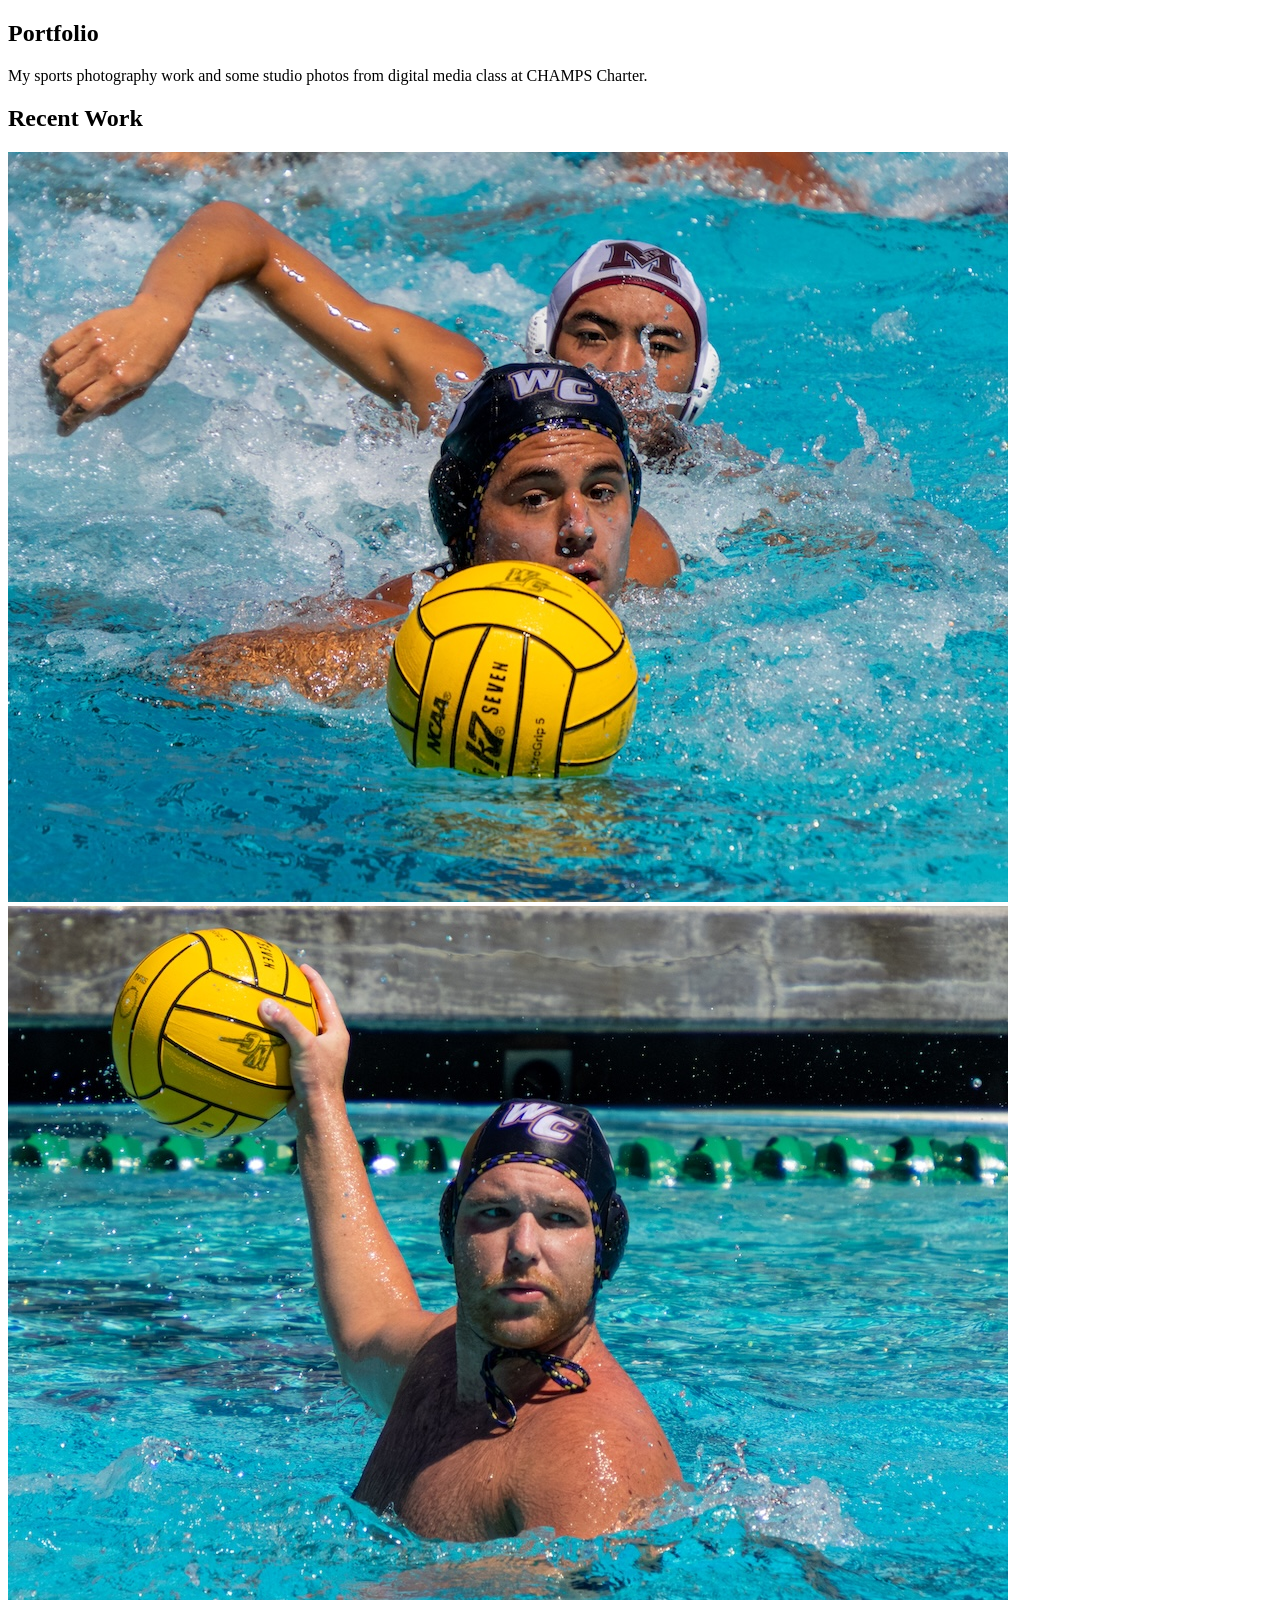
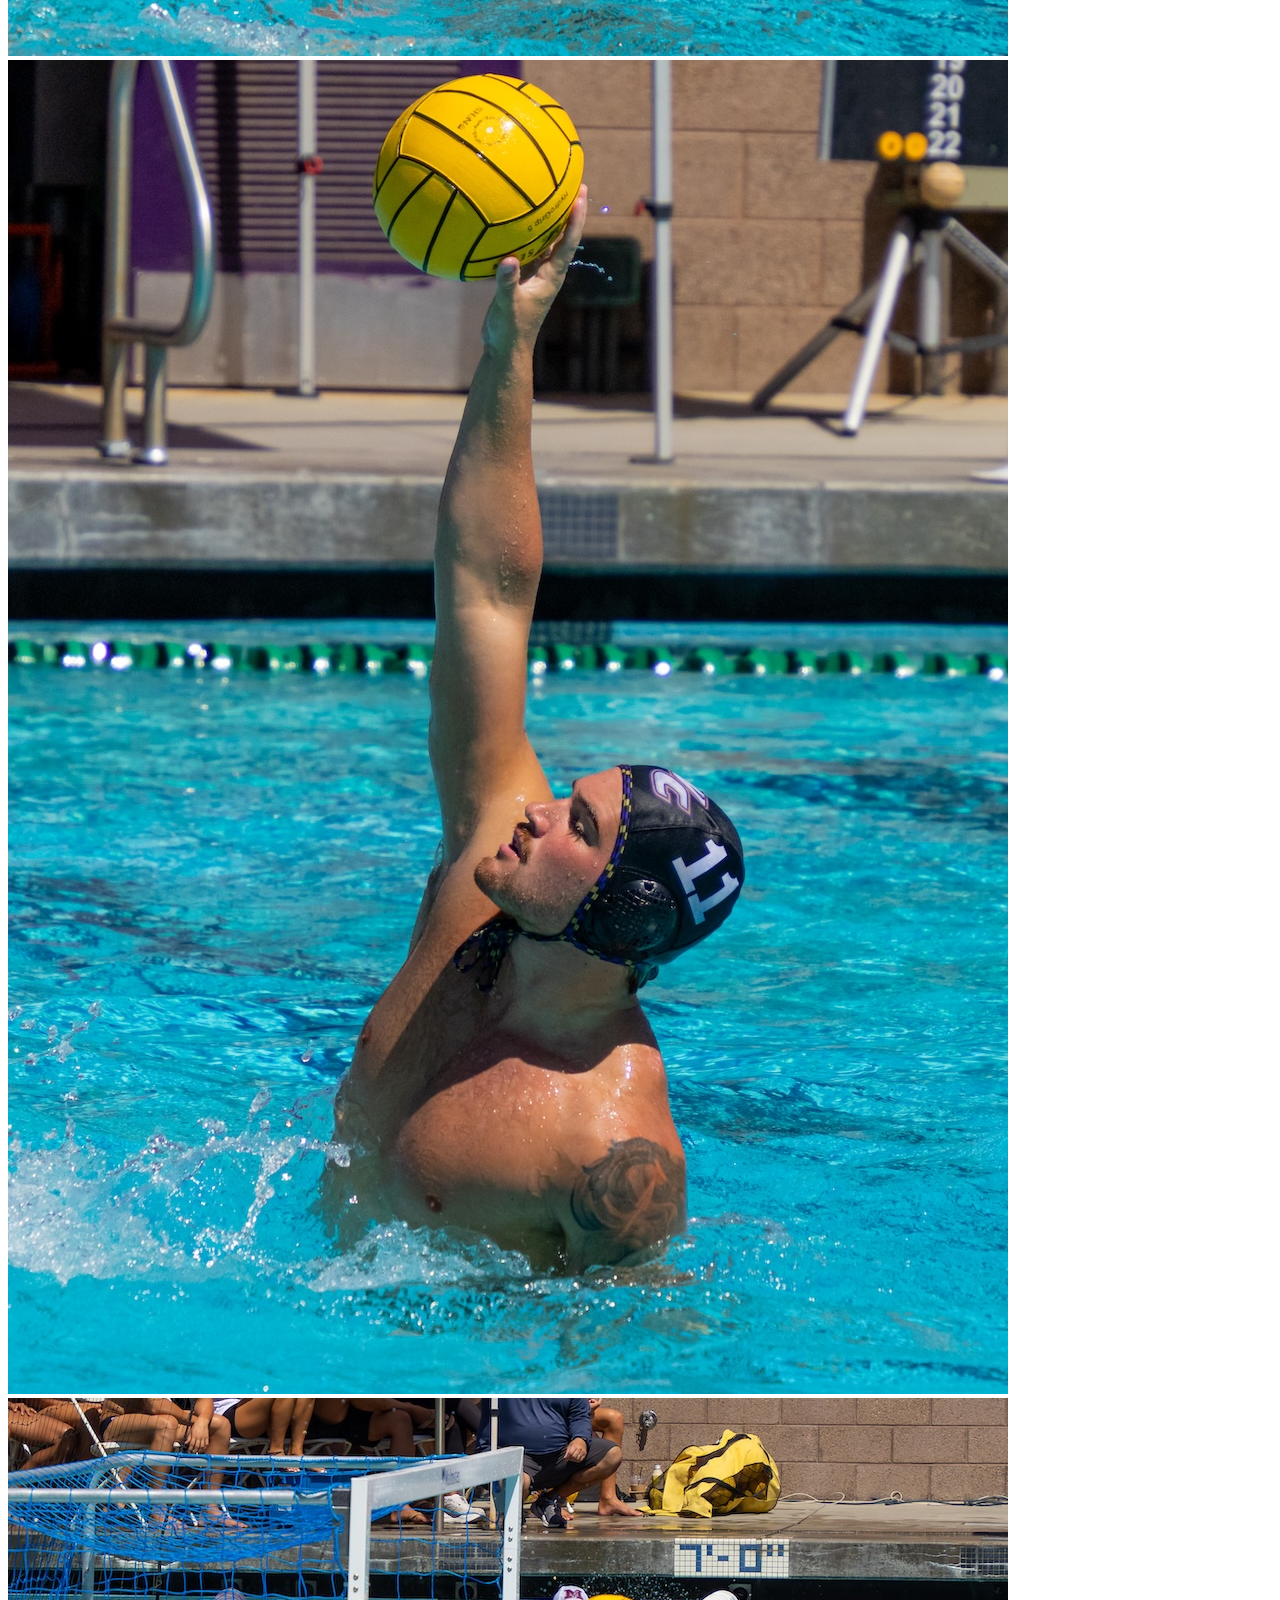
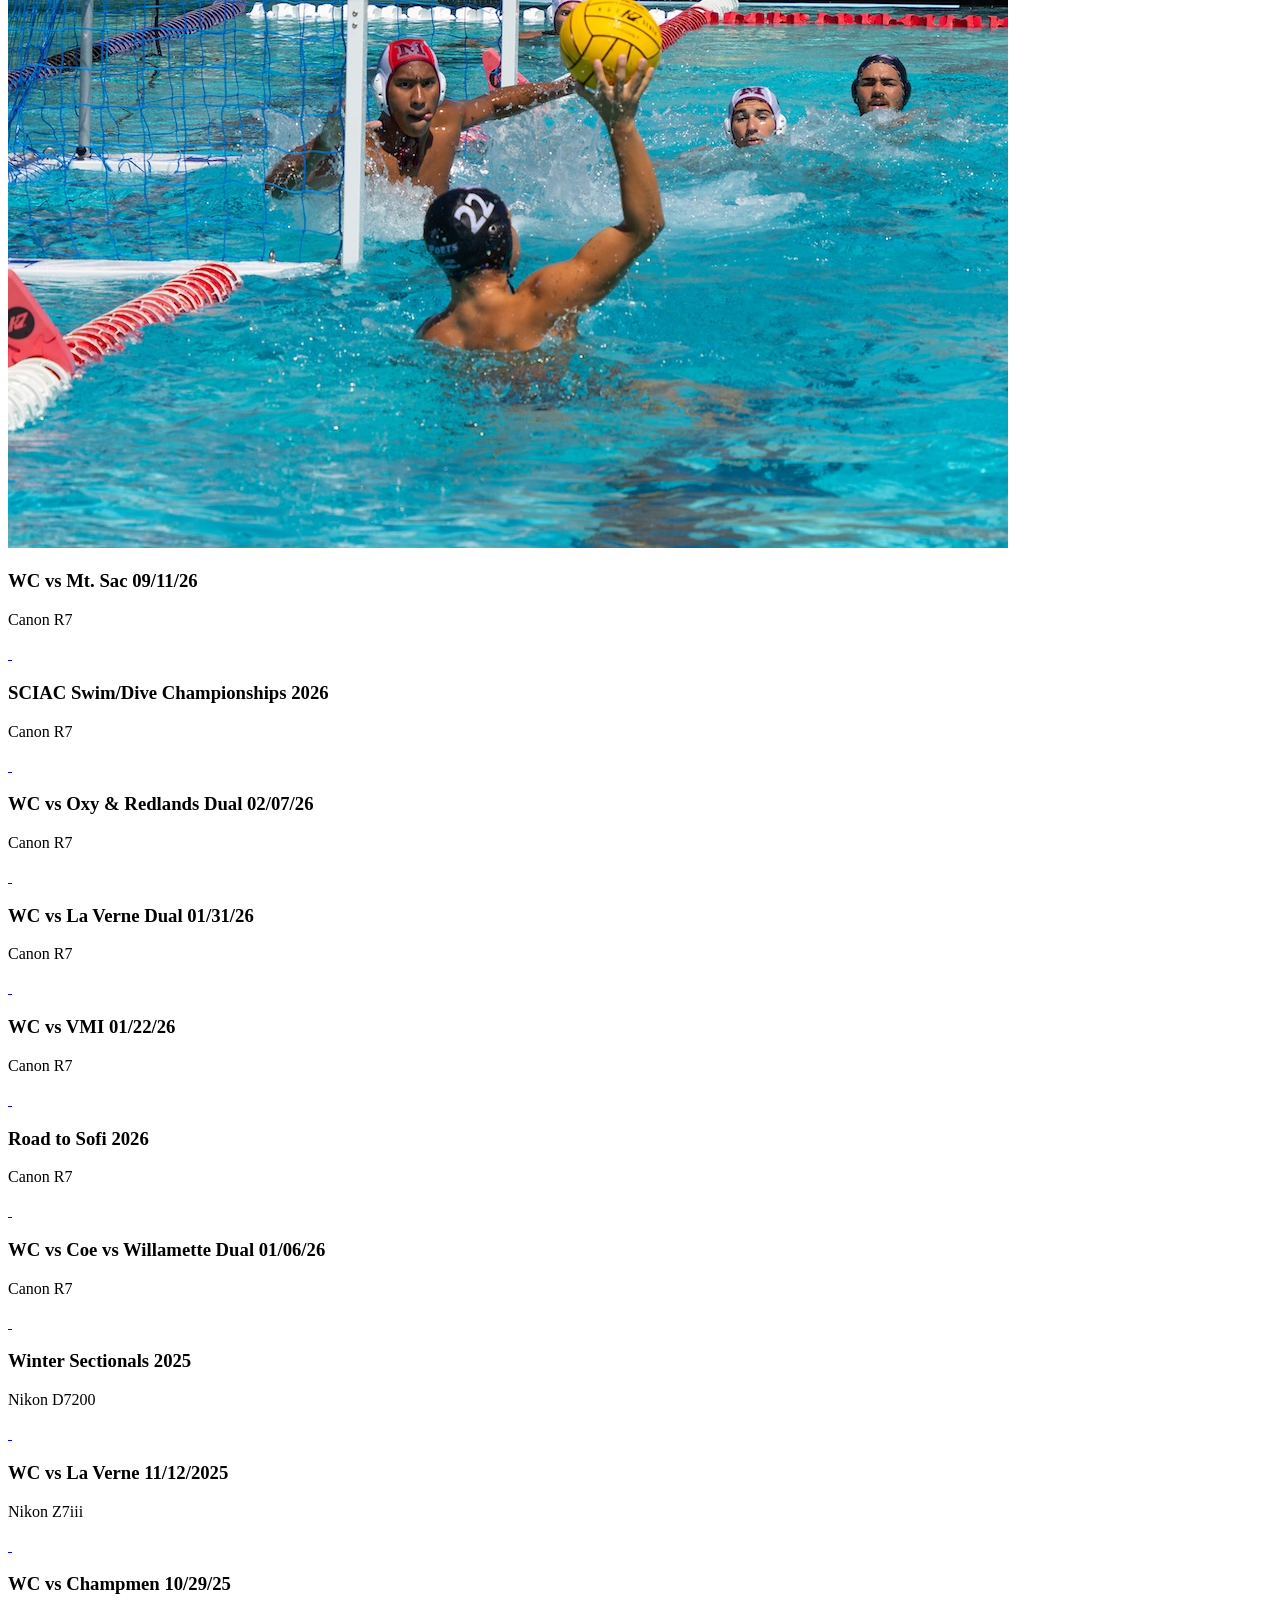
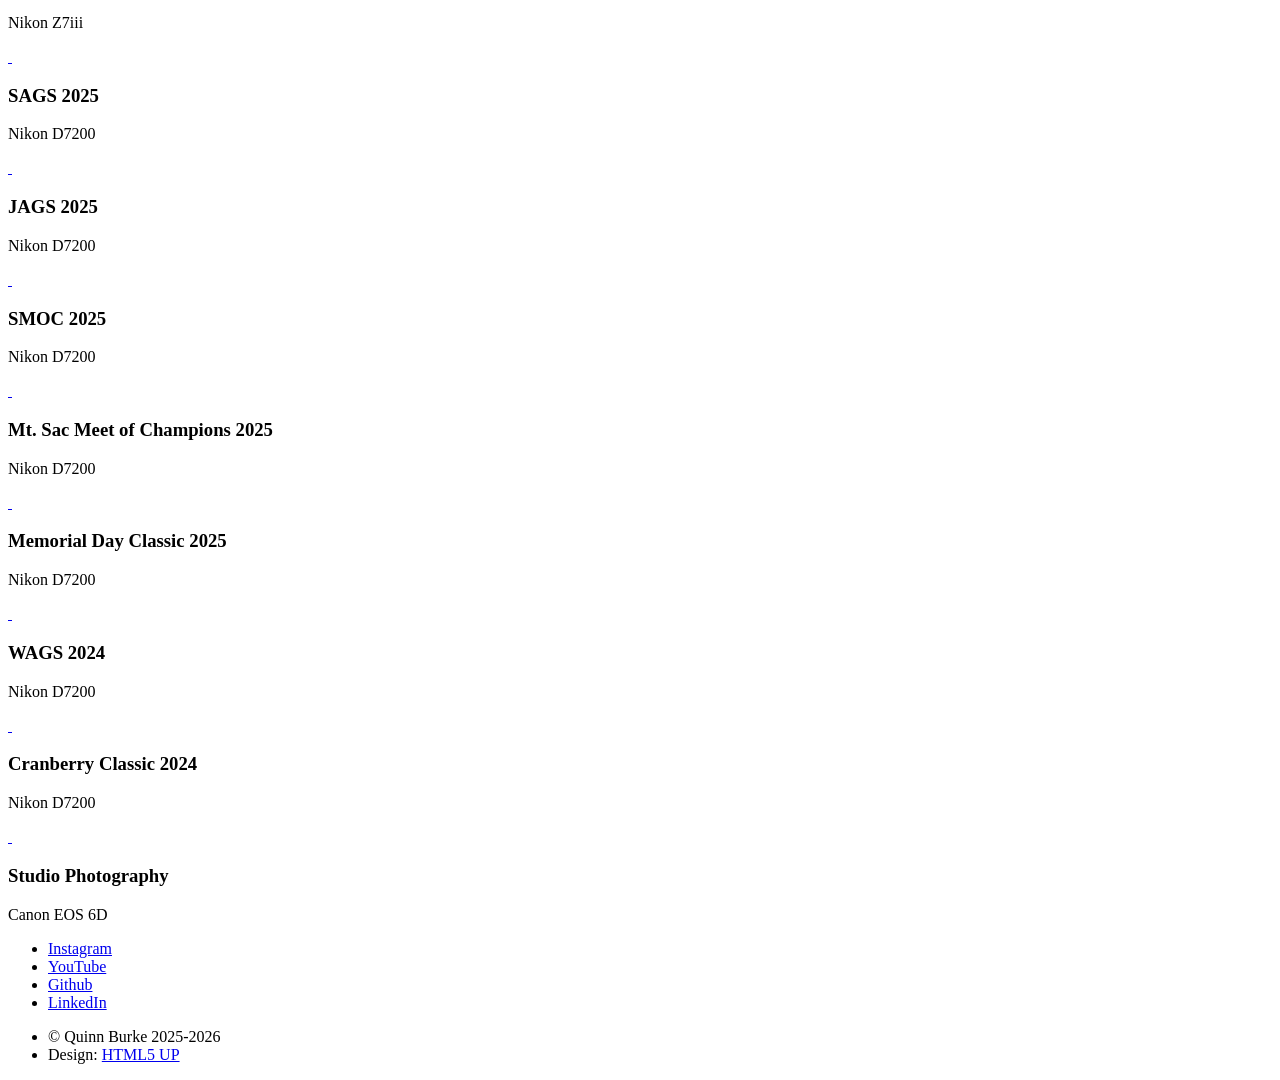
==== public/portfolio.html @ cb62b8c7 "new photos" ====
<!DOCTYPE HTML>
<!--
	Strata by HTML5 UP
	html5up.net | @ajlkn
	Free for personal and commercial use under the CCA 3.0 license (html5up.net/license)
-->
<html>
	<head>
		<title>Qlbbl.com</title>
		<meta charset="utf-8" />
		<meta name="viewport" content="width=device-width, initial-scale=1, user-scalable=no" />
		<link rel="stylesheet" href="css/portfolio.css?version=2" />
        <link rel="icon" type="image/png" href="data/favicon.png">
		<link rel="stylesheet" href="https://cdn.jsdelivr.net/npm/lightgallery@2.7.1/css/lightgallery-bundle.min.css">
		<script src="https://ajax.googleapis.com/ajax/libs/jquery/1.11.0/jquery.min.js"></script>
		<script>
            jQuery(document).ready(function() {
                jQuery("#header-content").load("header.html");
            });
		</script>
		<script>
            jQuery(document).ready(function() {
                jQuery("#footer-content").load("footer.html");
            });
		</script>
	</head>
	<body class="is-preload">

		<!-- Header -->
			<header id="header">
				<div class="inner">
					<div id="header-content"></div>
				</div>
			</header>

		<!-- Main -->
			<div id="main">

				<!-- One -->
					<section id="one">
						<header class="major">
							<h2>Portfolio</h2>
						</header>
						<p>My sports photography work and some studio photos from digital media class at CHAMPS Charter.</p>
					</section>

				<!-- Two -->
					<section id="two">
						<h2>Recent Work</h2>
						<div class="row">
							<article class="col-6 col-12-xsmall work-item">
								<div id="gallery-Mt.Sac-WP_26" class="gallery-set">
									<a href="data/portfolio/Mt.Sac-WP_26/01.jpg" class="image fit no-lightbox thumb">
										<img src="data/portfolio/Mt.Sac-WP_26/thumbs/01.jpg" alt=""/>
									</a>
									<a href="data/portfolio/Mt.Sac-WP_26/02.jpg"><img src="data/portfolio/Mt.Sac-WP_26/thumbs/02.jpg" alt=""/></a>
									<a href="data/portfolio/Mt.Sac-WP_26/03.jpg"><img src="data/portfolio/Mt.Sac-WP_26/thumbs/03.jpg" alt=""/></a>
									<a href="data/portfolio/Mt.Sac-WP_26/04.jpg"><img src="data/portfolio/Mt.Sac-WP_26/thumbs/04.jpg" alt=""/></a>
								</div>
								<h3>WC vs Mt. Sac 09/11/26</h3>
								<p>Canon R7</p>
							</article>
							<article class="col-6 col-12-xsmall work-item">
								<div id="gallery-SCIAC_26" class="gallery-set">
									<a href="data/portfolio/SCIAC_26/01.jpg" class="image fit no-lightbox thumb">
										<img src="data/portfolio/SCIAC_26/thumbs/01.jpg" alt=""/>
									</a>
									<a href="data/portfolio/SCIAC_26/02.jpg"><img src="data/portfolio/SCIAC_26/thumbs/02.jpg" alt=""/></a>
									<a href="data/portfolio/SCIAC_26/03.jpg"><img src="data/portfolio/SCIAC_26/thumbs/03.jpg" alt=""/></a>
									<a href="data/portfolio/SCIAC_26/04.jpg"><img src="data/portfolio/SCIAC_26/thumbs/04.jpg" alt=""/></a>
									<a href="data/portfolio/SCIAC_26/05.jpg"><img src="data/portfolio/SCIAC_26/thumbs/05.jpg" alt=""/></a>
									<a href="data/portfolio/SCIAC_26/06.jpg"><img src="data/portfolio/SCIAC_26/thumbs/06.jpg" alt=""/></a>
									<a href="data/portfolio/SCIAC_26/07.jpg"><img src="data/portfolio/SCIAC_26/thumbs/07.jpg" alt=""/></a>
									<a href="data/portfolio/SCIAC_26/08.jpg"><img src="data/portfolio/SCIAC_26/thumbs/08.jpg" alt=""/></a>
									<a href="data/portfolio/SCIAC_26/09.jpg"><img src="data/portfolio/SCIAC_26/thumbs/09.jpg" alt=""/></a>
									<a href="data/portfolio/SCIAC_26/10.jpg"><img src="data/portfolio/SCIAC_26/thumbs/10.jpg" alt=""/></a>
								</div>
								<h3>SCIAC Swim/Dive Championships 2026</h3>
								<p>Canon R7</p>
							</article>
							<article class="col-6 col-12-xsmall work-item">
								<div id="gallery-Oxy_Redlands_Dual_26" class="gallery-set">
									<a href="data/portfolio/Oxy_Redlands_Dual_26/01.jpg" class="image fit no-lightbox thumb">
										<img src="data/portfolio/Oxy_Redlands_Dual_26/thumbs/01.jpg" alt=""/>
									</a>
									<a href="data/portfolio/Oxy_Redlands_Dual_26/02.jpg"><img src="data/portfolio/Oxy_Redlands_Dual_26/thumbs/02.jpg" alt=""/></a>
									<a href="data/portfolio/Oxy_Redlands_Dual_26/03.jpg"><img src="data/portfolio/Oxy_Redlands_Dual_26/thumbs/03.jpg" alt=""/></a>
									<a href="data/portfolio/Oxy_Redlands_Dual_26/04.jpg"><img src="data/portfolio/Oxy_Redlands_Dual_26/thumbs/04.jpg" alt=""/></a>
									<a href="data/portfolio/Oxy_Redlands_Dual_26/05.jpg"><img src="data/portfolio/Oxy_Redlands_Dual_26/thumbs/05.jpg" alt=""/></a>
									<a href="data/portfolio/Oxy_Redlands_Dual_26/06.jpg"><img src="data/portfolio/Oxy_Redlands_Dual_26/thumbs/06.jpg" alt=""/></a>
									<a href="data/portfolio/Oxy_Redlands_Dual_26/07.jpg"><img src="data/portfolio/Oxy_Redlands_Dual_26/thumbs/07.jpg" alt=""/></a>
									<a href="data/portfolio/Oxy_Redlands_Dual_26/08.jpg"><img src="data/portfolio/Oxy_Redlands_Dual_26/thumbs/08.jpg" alt=""/></a>
									<a href="data/portfolio/Oxy_Redlands_Dual_26/09.jpg"><img src="data/portfolio/Oxy_Redlands_Dual_26/thumbs/09.jpg" alt=""/></a>
									<a href="data/portfolio/Oxy_Redlands_Dual_26/10.jpg"><img src="data/portfolio/Oxy_Redlands_Dual_26/thumbs/10.jpg" alt=""/></a>
								</div>
								<h3>WC vs Oxy & Redlands Dual 02/07/26</h3>
								<p>Canon R7</p>
							</article>
							<article class="col-6 col-12-xsmall work-item">
								<div id="gallery-La_Verne_Dual_26" class="gallery-set">
									<a href="data/portfolio/La_Verne_Dual_26/01.jpg" class="image fit no-lightbox thumb">
										<img src="data/portfolio/La_Verne_Dual_26/thumbs/01.jpg" alt=""/>
									</a>
									<a href="data/portfolio/La_Verne_Dual_26/02.jpg"><img src="data/portfolio/La_Verne_Dual_26/thumbs/02.jpg" alt=""/></a>
									<a href="data/portfolio/La_Verne_Dual_26/03.jpg"><img src="data/portfolio/La_Verne_Dual_26/thumbs/03.jpg" alt=""/></a>
									<a href="data/portfolio/La_Verne_Dual_26/04.jpg"><img src="data/portfolio/La_Verne_Dual_26/thumbs/04.jpg" alt=""/></a>
									<a href="data/portfolio/La_Verne_Dual_26/05.jpg"><img src="data/portfolio/La_Verne_Dual_26/thumbs/05.jpg" alt=""/></a>
									<a href="data/portfolio/La_Verne_Dual_26/06.jpg"><img src="data/portfolio/La_Verne_Dual_26/thumbs/06.jpg" alt=""/></a>
									<a href="data/portfolio/La_Verne_Dual_26/07.jpg"><img src="data/portfolio/La_Verne_Dual_26/thumbs/07.jpg" alt=""/></a>
									<a href="data/portfolio/La_Verne_Dual_26/08.jpg"><img src="data/portfolio/La_Verne_Dual_26/thumbs/08.jpg" alt=""/></a>
									<a href="data/portfolio/La_Verne_Dual_26/09.jpg"><img src="data/portfolio/La_Verne_Dual_26/thumbs/09.jpg" alt=""/></a>
								</div>
								<h3>WC vs La Verne Dual 01/31/26</h3>
								<p>Canon R7</p>
							</article>
							<article class="col-6 col-12-xsmall work-item">
								<div id="gallery-WC_Polo_VMI_26" class="gallery-set">
									<a href="data/portfolio/WC_Polo_VMI_26/01.jpg" class="image fit no-lightbox thumb">
										<img src="data/portfolio/WC_Polo_VMI_26/thumbs/01.jpg" alt=""/>
									</a>
									<a href="data/portfolio/WC_Polo_VMI_26/02.jpg"><img src="data/portfolio/WC_Polo_VMI_26/thumbs/02.jpg" alt=""/></a>
									<a href="data/portfolio/WC_Polo_VMI_26/03.jpg"><img src="data/portfolio/WC_Polo_VMI_26/thumbs/03.jpg" alt=""/></a>
									<a href="data/portfolio/WC_Polo_VMI_26/04.jpg"><img src="data/portfolio/WC_Polo_VMI_26/thumbs/04.jpg" alt=""/></a>
									<a href="data/portfolio/WC_Polo_VMI_26/05.jpg"><img src="data/portfolio/WC_Polo_VMI_26/thumbs/05.jpg" alt=""/></a>
									<a href="data/portfolio/WC_Polo_VMI_26/06.jpg"><img src="data/portfolio/WC_Polo_VMI_26/thumbs/06.jpg" alt=""/></a>
								</div>
								<h3>WC vs VMI 01/22/26</h3>
								<p>Canon R7</p>
							</article>
							<article class="col-6 col-12-xsmall work-item">
								<div id="gallery-Road_Sofi_26" class="gallery-set">
									<a href="data/portfolio/Road_Sofi_26/01.jpg" class="image fit no-lightbox thumb">
										<img src="data/portfolio/Road_Sofi_26/thumbs/01.jpg" alt=""/>
									</a>
									<a href="data/portfolio/Road_Sofi_26/02.jpg"><img src="data/portfolio/Road_Sofi_26/thumbs/02.jpg" alt=""/></a>
									<a href="data/portfolio/Road_Sofi_26/03.jpg"><img src="data/portfolio/Road_Sofi_26/thumbs/03.jpg" alt=""/></a>
									<a href="data/portfolio/Road_Sofi_26/04.jpg"><img src="data/portfolio/Road_Sofi_26/thumbs/04.jpg" alt=""/></a>
									<a href="data/portfolio/Road_Sofi_26/05.jpg"><img src="data/portfolio/Road_Sofi_26/thumbs/05.jpg" alt=""/></a>
									<a href="data/portfolio/Road_Sofi_26/06.jpg"><img src="data/portfolio/Road_Sofi_26/thumbs/06.jpg" alt=""/></a>
									<a href="data/portfolio/Road_Sofi_26/07.jpg"><img src="data/portfolio/Road_Sofi_26/thumbs/07.jpg" alt=""/></a>
								</div>
								<h3>Road to Sofi 2026</h3>
								<p>Canon R7</p>
							</article>
							<article class="col-6 col-12-xsmall work-item">
								<div id="gallery-Coe_Dual_26" class="gallery-set">
									<a href="data/portfolio/Coe_Dual_26/01.jpg" class="image fit no-lightbox thumb">
										<img src="data/portfolio/Coe_Dual_26/thumbs/01.jpg" alt=""/>
									</a>
									<a href="data/portfolio/Coe_Dual_26/02.jpg"><img src="data/portfolio/Coe_Dual_26/thumbs/02.jpg" alt=""/></a>
									<a href="data/portfolio/Coe_Dual_26/03.jpg"><img src="data/portfolio/Coe_Dual_26/thumbs/03.jpg" alt=""/></a>
									<a href="data/portfolio/Coe_Dual_26/04.jpg"><img src="data/portfolio/Coe_Dual_26/thumbs/04.jpg" alt=""/></a>
									<a href="data/portfolio/Coe_Dual_26/05.jpg"><img src="data/portfolio/Coe_Dual_26/thumbs/05.jpg" alt=""/></a>
									<a href="data/portfolio/Coe_Dual_26/06.jpg"><img src="data/portfolio/Coe_Dual_26/thumbs/06.jpg" alt=""/></a>
									<a href="data/portfolio/Coe_Dual_26/07.jpg"><img src="data/portfolio/Coe_Dual_26/thumbs/07.jpg" alt=""/></a>
									<a href="data/portfolio/Coe_Dual_26/08.jpg"><img src="data/portfolio/Coe_Dual_26/thumbs/08.jpg" alt=""/></a>
									<a href="data/portfolio/Coe_Dual_26/09.jpg"><img src="data/portfolio/Coe_Dual_26/thumbs/09.jpg" alt=""/></a>
									<a href="data/portfolio/Coe_Dual_26/10.jpg"><img src="data/portfolio/Coe_Dual_26/thumbs/10.jpg" alt=""/></a>
									<a href="data/portfolio/Coe_Dual_26/11.jpg"><img src="data/portfolio/Coe_Dual_26/thumbs/11.jpg" alt=""/></a>
									<a href="data/portfolio/Coe_Dual_26/12.jpg"><img src="data/portfolio/Coe_Dual_26/thumbs/12.jpg" alt=""/></a>
									<a href="data/portfolio/Coe_Dual_26/13.jpg"><img src="data/portfolio/Coe_Dual_26/thumbs/13.jpg" alt=""/></a>
								</div>
								<h3>WC vs Coe vs Willamette Dual 01/06/26</h3>
								<p>Canon R7</p>
							</article>
							<article class="col-6 col-12-xsmall work-item">
								<div id="gallery-Sectionals_25" class="gallery-set">
									<a href="data/portfolio/Sectionals_25/01.jpg" class="image fit no-lightbox thumb">
										<img src="data/portfolio/Sectionals_25/thumbs/01.jpg" alt=""/>
									</a>
									<a href="data/portfolio/Sectionals_25/02.jpg"><img src="data/portfolio/Sectionals_25/thumbs/02.jpg" alt=""/></a>
									<a href="data/portfolio/Sectionals_25/03.jpg"><img src="data/portfolio/Sectionals_25/thumbs/03.jpg" alt=""/></a>
									<a href="data/portfolio/Sectionals_25/04.jpg"><img src="data/portfolio/Sectionals_25/thumbs/04.jpg" alt=""/></a>
									<a href="data/portfolio/Sectionals_25/05.jpg"><img src="data/portfolio/Sectionals_25/thumbs/05.jpg" alt=""/></a>
									<a href="data/portfolio/Sectionals_25/06.jpg"><img src="data/portfolio/Sectionals_25/thumbs/06.jpg" alt=""/></a>
									<a href="data/portfolio/Sectionals_25/07.jpg"><img src="data/portfolio/Sectionals_25/thumbs/07.jpg" alt=""/></a>
								</div>
								<h3>Winter Sectionals 2025</h3>
								<p>Nikon D7200</p>
							</article>
							<article class="col-6 col-12-xsmall work-item">
								<div id="gallery-WC_Polo_LaVerne_25" class="gallery-set">
									<a href="data/portfolio/WC_Polo_LaVerne_25/01.jpg" class="image fit no-lightbox thumb">
										<img src="data/portfolio/WC_Polo_LaVerne_25/thumbs/01.jpg" alt=""/>
									</a>
									<a href="data/portfolio/WC_Polo_LaVerne_25/02.jpg"><img src="data/portfolio/WC_Polo_LaVerne_25/thumbs/02.jpg" alt=""/></a>
									<a href="data/portfolio/WC_Polo_LaVerne_25/03.jpg"><img src="data/portfolio/WC_Polo_LaVerne_25/thumbs/03.jpg" alt=""/></a>
									<a href="data/portfolio/WC_Polo_LaVerne_25/04.jpg"><img src="data/portfolio/WC_Polo_LaVerne_25/thumbs/04.jpg" alt=""/></a>
									<a href="data/portfolio/WC_Polo_LaVerne_25/05.jpg"><img src="data/portfolio/WC_Polo_LaVerne_25/thumbs/05.jpg" alt=""/></a>
								</div>
								<h3>WC vs La Verne 11/12/2025</h3>
								<p>Nikon Z7iii</p>
							</article>
							<article class="col-6 col-12-xsmall work-item">
								<div id="gallery-WC_Polo_Champmen_25" class="gallery-set">
									<a href="data/portfolio/WC_Polo_Champmen_25/01.jpg" class="image fit no-lightbox thumb">
										<img src="data/portfolio/WC_Polo_Champmen_25/thumbs/01.jpg" alt=""/>
									</a>
									<a href="data/portfolio/WC_Polo_Champmen_25/02.jpg"><img src="data/portfolio/WC_Polo_Champmen_25/thumbs/02.jpg" alt=""/></a>
									<a href="data/portfolio/WC_Polo_Champmen_25/03.jpg"><img src="data/portfolio/WC_Polo_Champmen_25/thumbs/03.jpg" alt=""/></a>
									<a href="data/portfolio/WC_Polo_Champmen_25/04.jpg"><img src="data/portfolio/WC_Polo_Champmen_25/thumbs/04.jpg" alt=""/></a>
									<a href="data/portfolio/WC_Polo_Champmen_25/05.jpg"><img src="data/portfolio/WC_Polo_Champmen_25/thumbs/05.jpg" alt=""/></a>
								</div>
								<h3>WC vs Champmen 10/29/25</h3>
								<p>Nikon Z7iii</p>
							</article>
							<article class="col-6 col-12-xsmall work-item">
								<div id="gallery-SAGS_25" class="gallery-set">
									<a href="data/portfolio/SAGS_25/01.jpg" class="image fit no-lightbox thumb">
										<img src="data/portfolio/SAGS_25/thumbs/01.jpg" alt=""/>
									</a>
									<a href="data/portfolio/SAGS_25/02.jpg"><img src="data/portfolio/SAGS_25/thumbs/02.jpg" alt=""/></a>
									<a href="data/portfolio/SAGS_25/03.jpg"><img src="data/portfolio/SAGS_25/thumbs/03.jpg" alt=""/></a>
									<a href="data/portfolio/SAGS_25/04.jpg"><img src="data/portfolio/SAGS_25/thumbs/04.jpg" alt=""/></a>
									<a href="data/portfolio/SAGS_25/05.jpg"><img src="data/portfolio/SAGS_25/thumbs/05.jpg" alt=""/></a>
									<a href="data/portfolio/SAGS_25/06.jpg"><img src="data/portfolio/SAGS_25/thumbs/06.jpg" alt=""/></a>
									<a href="data/portfolio/SAGS_25/07.jpg"><img src="data/portfolio/SAGS_25/thumbs/07.jpg" alt=""/></a>
								</div>
								<h3>SAGS 2025</h3>
								<p>Nikon D7200</p>
							</article>

							<article class="col-6 col-12-xsmall work-item">
								<div id="gallery-JAGS_25" class="gallery-set">
									<a href="data/portfolio/JAGS_25/01.jpg" class="image fit no-lightbox thumb">
										<img src="data/portfolio/JAGS_25/thumbs/01.jpg" alt=""/>
									</a>
									<a href="data/portfolio/JAGS_25/02.jpg"><img src="data/portfolio/JAGS_25/thumbs/02.jpg" alt=""/></a>
									<a href="data/portfolio/JAGS_25/03.jpg"><img src="data/portfolio/JAGS_25/thumbs/03.jpg" alt=""/></a>
									<a href="data/portfolio/JAGS_25/04.jpg"><img src="data/portfolio/JAGS_25/thumbs/04.jpg" alt=""/></a>
									<a href="data/portfolio/JAGS_25/05.jpg"><img src="data/portfolio/JAGS_25/thumbs/05.jpg" alt=""/></a>
									<a href="data/portfolio/JAGS_25/06.jpg"><img src="data/portfolio/JAGS_25/thumbs/06.jpg" alt=""/></a>
									<a href="data/portfolio/JAGS_25/07.jpg"><img src="data/portfolio/JAGS_25/thumbs/07.jpg" alt=""/></a>
								</div>
								<h3>JAGS 2025</h3>
								<p>Nikon D7200</p>
							</article>

							<article class="col-6 col-12-xsmall work-item">
								<div id="gallery-SMOC_25" class="gallery-set">
									<a href="data/portfolio/SMOC_25/01.jpg" class="image fit no-lightbox thumb">
										<img src="data/portfolio/SMOC_25/thumbs/01.jpg" alt=""/>
									</a>
									<a href="data/portfolio/SMOC_25/02.jpg"><img src="data/portfolio/SMOC_25/thumbs/02.jpg" alt=""/></a>
									<a href="data/portfolio/SMOC_25/03.jpg"><img src="data/portfolio/SMOC_25/thumbs/03.jpg" alt=""/></a>
									<a href="data/portfolio/SMOC_25/04.jpg"><img src="data/portfolio/SMOC_25/thumbs/04.jpg" alt=""/></a>
								</div>
								<h3>SMOC 2025</h3>
								<p>Nikon D7200</p>
							</article>

							<article class="col-6 col-12-xsmall work-item">
								<div id="gallery-HS_SMOC_25" class="gallery-set">
									<a href="data/portfolio/HS_SMOC_25/01.jpg" class="image fit no-lightbox thumb">
										<img src="data/portfolio/HS_SMOC_25/thumbs/01.jpg" alt=""/>
									</a>
									<a href="data/portfolio/HS_SMOC_25/02.jpg"><img src="data/portfolio/HS_SMOC_25/thumbs/02.jpg" alt=""/></a>
									<a href="data/portfolio/HS_SMOC_25/03.jpg"><img src="data/portfolio/HS_SMOC_25/thumbs/03.jpg" alt=""/></a>								</div>
								<h3>Mt. Sac Meet of Champions 2025</h3>
								<p>Nikon D7200</p>
							</article>

							<article class="col-6 col-12-xsmall work-item">
								<div id="gallery-Memorial_Day_Classic_25" class="gallery-set">
									<a href="data/portfolio/Memorial_Day_Classic_25/01.jpg" class="image fit no-lightbox thumb">
										<img src="data/portfolio/Memorial_Day_Classic_25/thumbs/01.jpg" alt=""/>
									</a>
									<a href="data/portfolio/Memorial_Day_Classic_25/02.jpg"><img src="data/portfolio/Memorial_Day_Classic_25/thumbs/02.jpg" alt=""/></a>
									<a href="data/portfolio/Memorial_Day_Classic_25/03.jpg"><img src="data/portfolio/Memorial_Day_Classic_25/thumbs/03.jpg" alt=""/></a>
									<a href="data/portfolio/Memorial_Day_Classic_25/04.jpg"><img src="data/portfolio/Memorial_Day_Classic_25/thumbs/04.jpg" alt=""/></a>
									<a href="data/portfolio/Memorial_Day_Classic_25/05.jpg"><img src="data/portfolio/Memorial_Day_Classic_25/thumbs/05.jpg" alt=""/></a>
								</div>
								<h3>Memorial Day Classic 2025</h3>
								<p>Nikon D7200</p>
							</article>

							<article class="col-6 col-12-xsmall work-item">
								<div id="gallery-WAGS_24" class="gallery-set">
									<a href="data/portfolio/WAGS_24/01.jpg" class="image fit no-lightbox thumb">
										<img src="data/portfolio/WAGS_24/thumbs/01.jpg" alt=""/>
									</a>
									<a href="data/portfolio/WAGS_24/02.jpg"><img src="data/portfolio/WAGS_24/thumbs/02.jpg" alt=""/></a>
									<a href="data/portfolio/WAGS_24/03.jpg"><img src="data/portfolio/WAGS_24/thumbs/03.jpg" alt=""/></a>
									<a href="data/portfolio/WAGS_24/04.jpg"><img src="data/portfolio/WAGS_24/thumbs/04.jpg" alt=""/></a>
									<a href="data/portfolio/WAGS_24/05.jpg"><img src="data/portfolio/WAGS_24/thumbs/05.jpg" alt=""/></a>
								</div>
								<h3>WAGS 2024</h3>
								<p>Nikon D7200</p>
							</article>

							<article class="col-6 col-12-xsmall work-item">
								<div id="gallery-Cranberry_24" class="gallery-set">
									<a href="data/portfolio/Cranberry_24/01.jpg" class="image fit no-lightbox thumb">
										<img src="data/portfolio/Cranberry_24/thumbs/01.jpg" alt=""/>
									</a>
									<a href="data/portfolio/Cranberry_24/02.jpg"><img src="data/portfolio/Cranberry_24/thumbs/02.jpg" alt=""/></a>
									<a href="data/portfolio/Cranberry_24/03.jpg"><img src="data/portfolio/Cranberry_24/thumbs/03.jpg" alt=""/></a>
									<a href="data/portfolio/Cranberry_24/04.jpg"><img src="data/portfolio/Cranberry_24/thumbs/04.jpg" alt=""/></a>
									<a href="data/portfolio/Cranberry_24/05.jpg"><img src="data/portfolio/Cranberry_24/thumbs/05.jpg" alt=""/></a>
									<a href="data/portfolio/Cranberry_24/06.jpg"><img src="data/portfolio/Cranberry_24/thumbs/06.jpg" alt=""/></a>
									<a href="data/portfolio/Cranberry_24/07.jpg"><img src="data/portfolio/Cranberry_24/thumbs/07.jpg" alt=""/></a>
									<a href="data/portfolio/Cranberry_24/08.jpg"><img src="data/portfolio/Cranberry_24/thumbs/08.jpg" alt=""/></a>
								</div>
								<h3>Cranberry Classic 2024</h3>
								<p>Nikon D7200</p>
							</article>

							<article class="col-6 col-12-xsmall work-item">
								<div id="gallery-Studio" class="gallery-set">
									<a href="data/portfolio/Studio/01.jpg" class="image fit no-lightbox thumb">
										<img src="data/portfolio/Studio/thumbs/01.jpg" alt=""/>
									</a>
									<a href="data/portfolio/Studio/02.jpg"><img src="data/portfolio/Studio/thumbs/02.jpg" alt=""/></a>
									<a href="data/portfolio/Studio/03.jpg"><img src="data/portfolio/Studio/thumbs/03.jpg" alt=""/></a>
									<a href="data/portfolio/Studio/04.jpg"><img src="data/portfolio/Studio/thumbs/04.jpg" alt=""/></a>
									<a href="data/portfolio/Studio/05.jpg"><img src="data/portfolio/Studio/thumbs/05.jpg" alt=""/></a>
								</div>
								<h3>Studio Photography</h3>
								<p>Canon EOS 6D</p>
							</article>
						</div>
					</section>

			</div>

		<!-- Footer -->
			<footer id="footer">
				<div class="inner">
					<div id="footer-content"></div>
				</div>
			</footer>

		<!-- Scripts -->
			<script src="js/jquery.min.js"></script>
			<script src="js/jquery.poptrox.min.js"></script>
			<script src="js/browser.min.js"></script>
			<script src="js/breakpoints.min.js"></script>
			<script src="js/util.js"></script>
			<script src="js/main.js"></script>
			<script src="https://cdn.jsdelivr.net/npm/lightgallery@2.7.1/lightgallery.umd.min.js"></script>
			<script src="https://cdn.jsdelivr.net/npm/lightgallery@2.7.1/plugins/thumbnail/lg-thumbnail.umd.min.js"></script>
			<script src="https://cdn.jsdelivr.net/npm/lightgallery@2.7.1/plugins/zoom/lg-zoom.umd.min.js"></script>

			<script>
			lightGallery(document.getElementById('gallery-Mt.Sac-WP_26'), {
				plugins: [lgZoom, lgThumbnail],
				speed: 500,
				download: false,
			});
			</script>
			<script>
			lightGallery(document.getElementById('gallery-SCIAC_26'), {
				plugins: [lgZoom, lgThumbnail],
				speed: 500,
				download: false,
			});
			</script>
			<script>
			lightGallery(document.getElementById('gallery-Oxy_Redlands_Dual_26'), {
				plugins: [lgZoom, lgThumbnail],
				speed: 500,
				download: false,
			});
			</script>
			<script>
			lightGallery(document.getElementById('gallery-La_Verne_Dual_26'), {
				plugins: [lgZoom, lgThumbnail],
				speed: 500,
				download: false,
			});
			</script>
			<script>
			lightGallery(document.getElementById('gallery-WC_Polo_VMI_26'), {
				plugins: [lgZoom, lgThumbnail],
				speed: 500,
				download: false,
			});
			</script>
			<script>
			lightGallery(document.getElementById('gallery-Road_Sofi_26'), {
				plugins: [lgZoom, lgThumbnail],
				speed: 500,
				download: false,
			});
			</script>
			<script>
			lightGallery(document.getElementById('gallery-Coe_Dual_26'), {
				plugins: [lgZoom, lgThumbnail],
				speed: 500,
				download: false,
			});
			</script>
			<script>
			lightGallery(document.getElementById('gallery-Sectionals_25'), {
				plugins: [lgZoom, lgThumbnail],
				speed: 500,
				download: false,
			});
			</script>
			<script>
			lightGallery(document.getElementById('gallery-WC_Polo_LaVerne_25'), {
				plugins: [lgZoom, lgThumbnail],
				speed: 500,
				download: false,
			});
			</script>
			<script>
			lightGallery(document.getElementById('gallery-WC_Polo_Champmen_25'), {
				plugins: [lgZoom, lgThumbnail],
				speed: 500,
				download: false,
			});
			</script>
			<script>
			lightGallery(document.getElementById('gallery-SAGS_25'), {
				plugins: [lgZoom, lgThumbnail],
				speed: 500,
				download: false,
			});
			</script>
			<script>
			lightGallery(document.getElementById('gallery-JAGS_25'), {
				plugins: [lgZoom, lgThumbnail],
				speed: 500,
				download: false,
			});
			</script>
			<script>
			lightGallery(document.getElementById('gallery-HS_SMOC_25'), {
				plugins: [lgZoom, lgThumbnail],
				speed: 500,
				download: false,
			});
			</script>
			<script>
			lightGallery(document.getElementById('gallery-SMOC_25'), {
				plugins: [lgZoom, lgThumbnail],
				speed: 500,
				download: false,
			});
			</script>
			<script>
			lightGallery(document.getElementById('gallery-Memorial_Day_Classic_25'), {
				plugins: [lgZoom, lgThumbnail],
				speed: 500,
				download: false,
			});
			</script>
			<script>
			lightGallery(document.getElementById('gallery-WAGS_24'), {
				plugins: [lgZoom, lgThumbnail],
				speed: 500,
				download: false,
			});
			</script>
			<script>
			lightGallery(document.getElementById('gallery-Cranberry_24'), {
				plugins: [lgZoom, lgThumbnail],
				speed: 500,
				download: false,
			});
			</script>
			<script>
			lightGallery(document.getElementById('gallery-Studio'), {
				plugins: [lgZoom, lgThumbnail],
				speed: 500,
				download: false,
			});
			</script>
	</body>
</html>
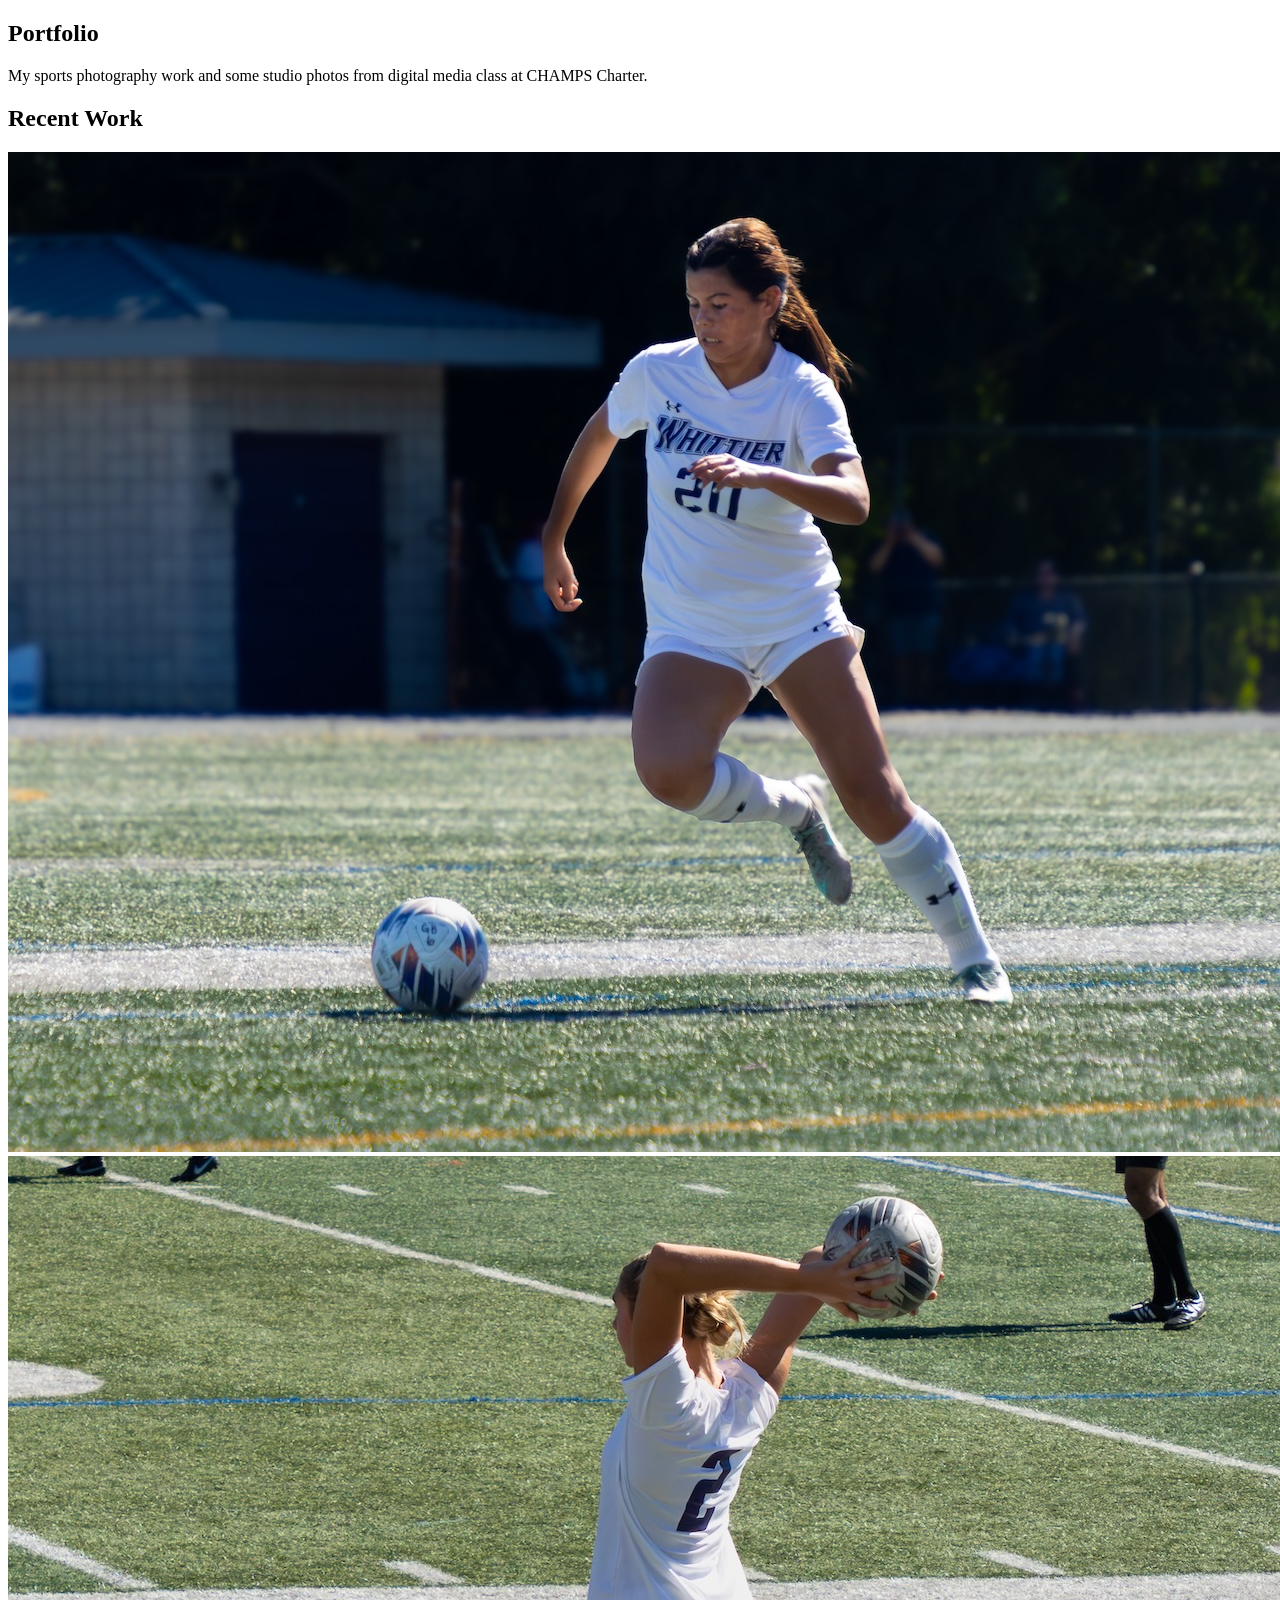
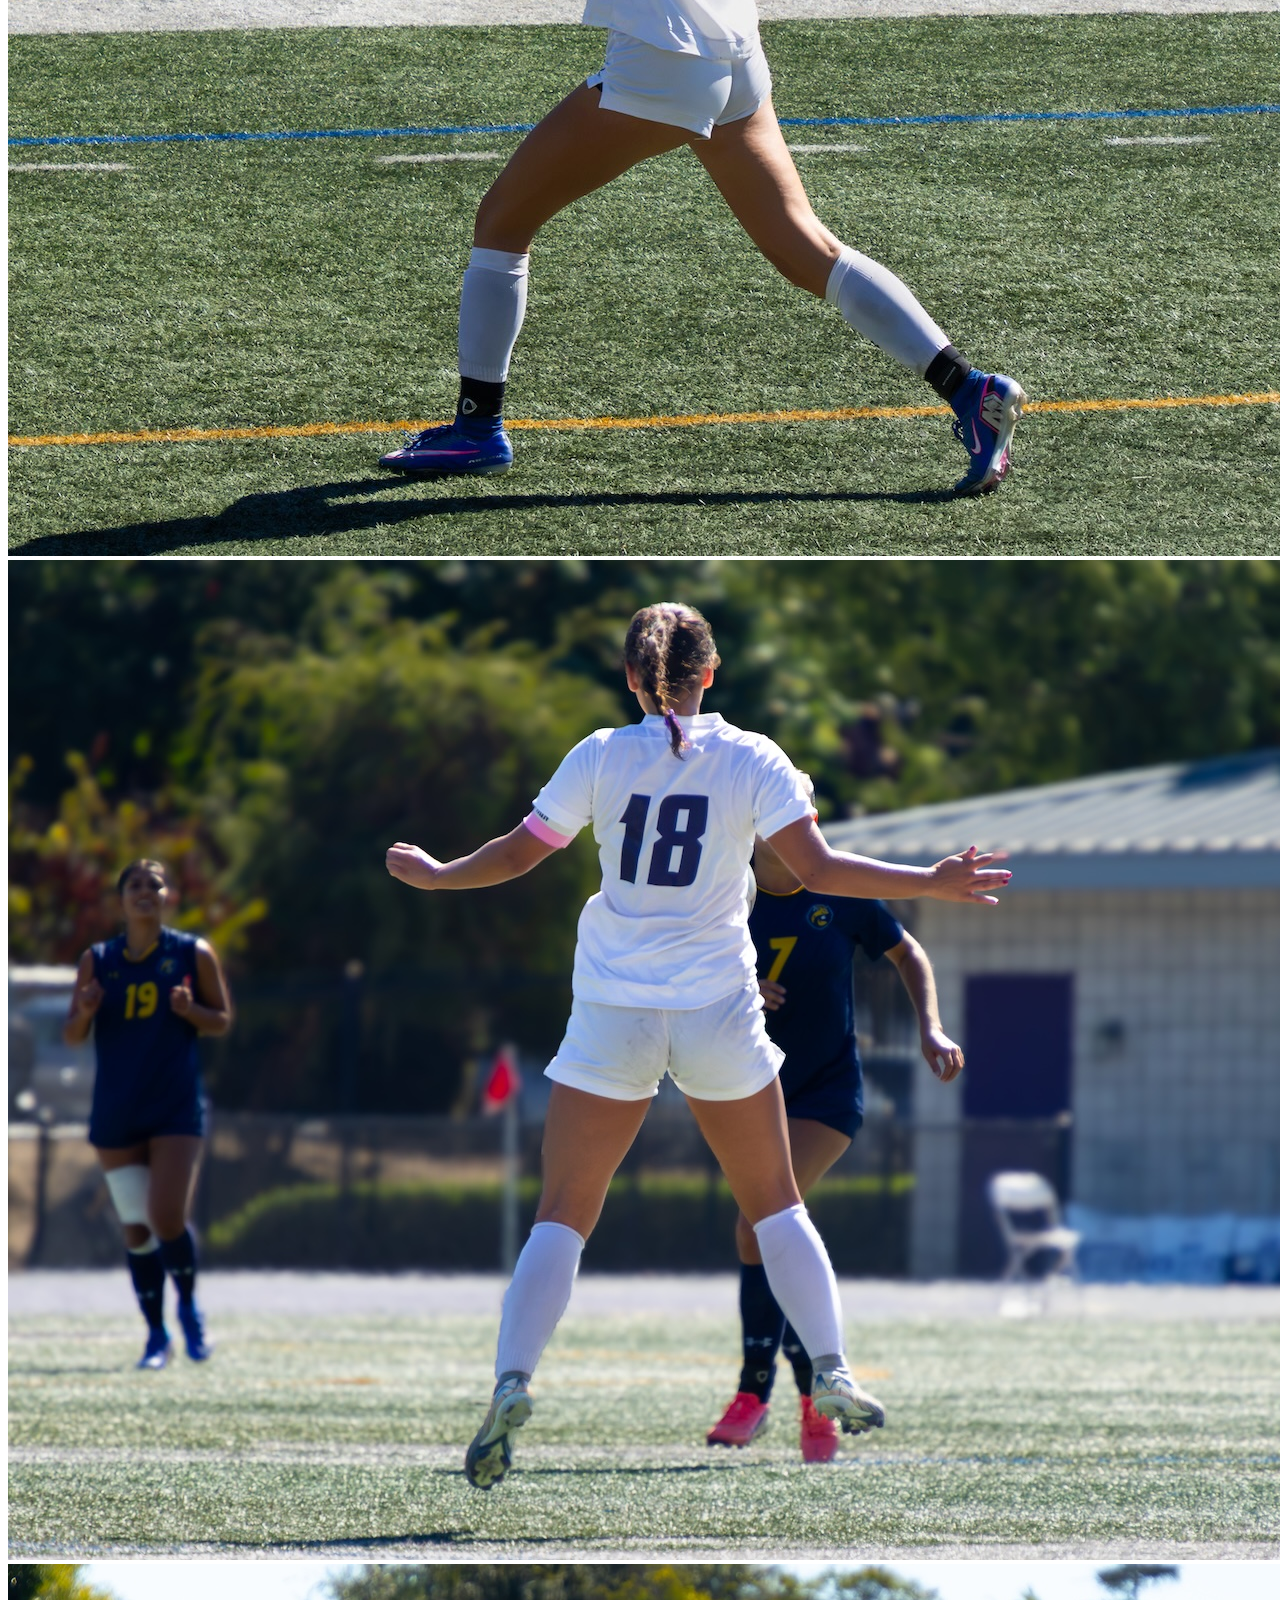
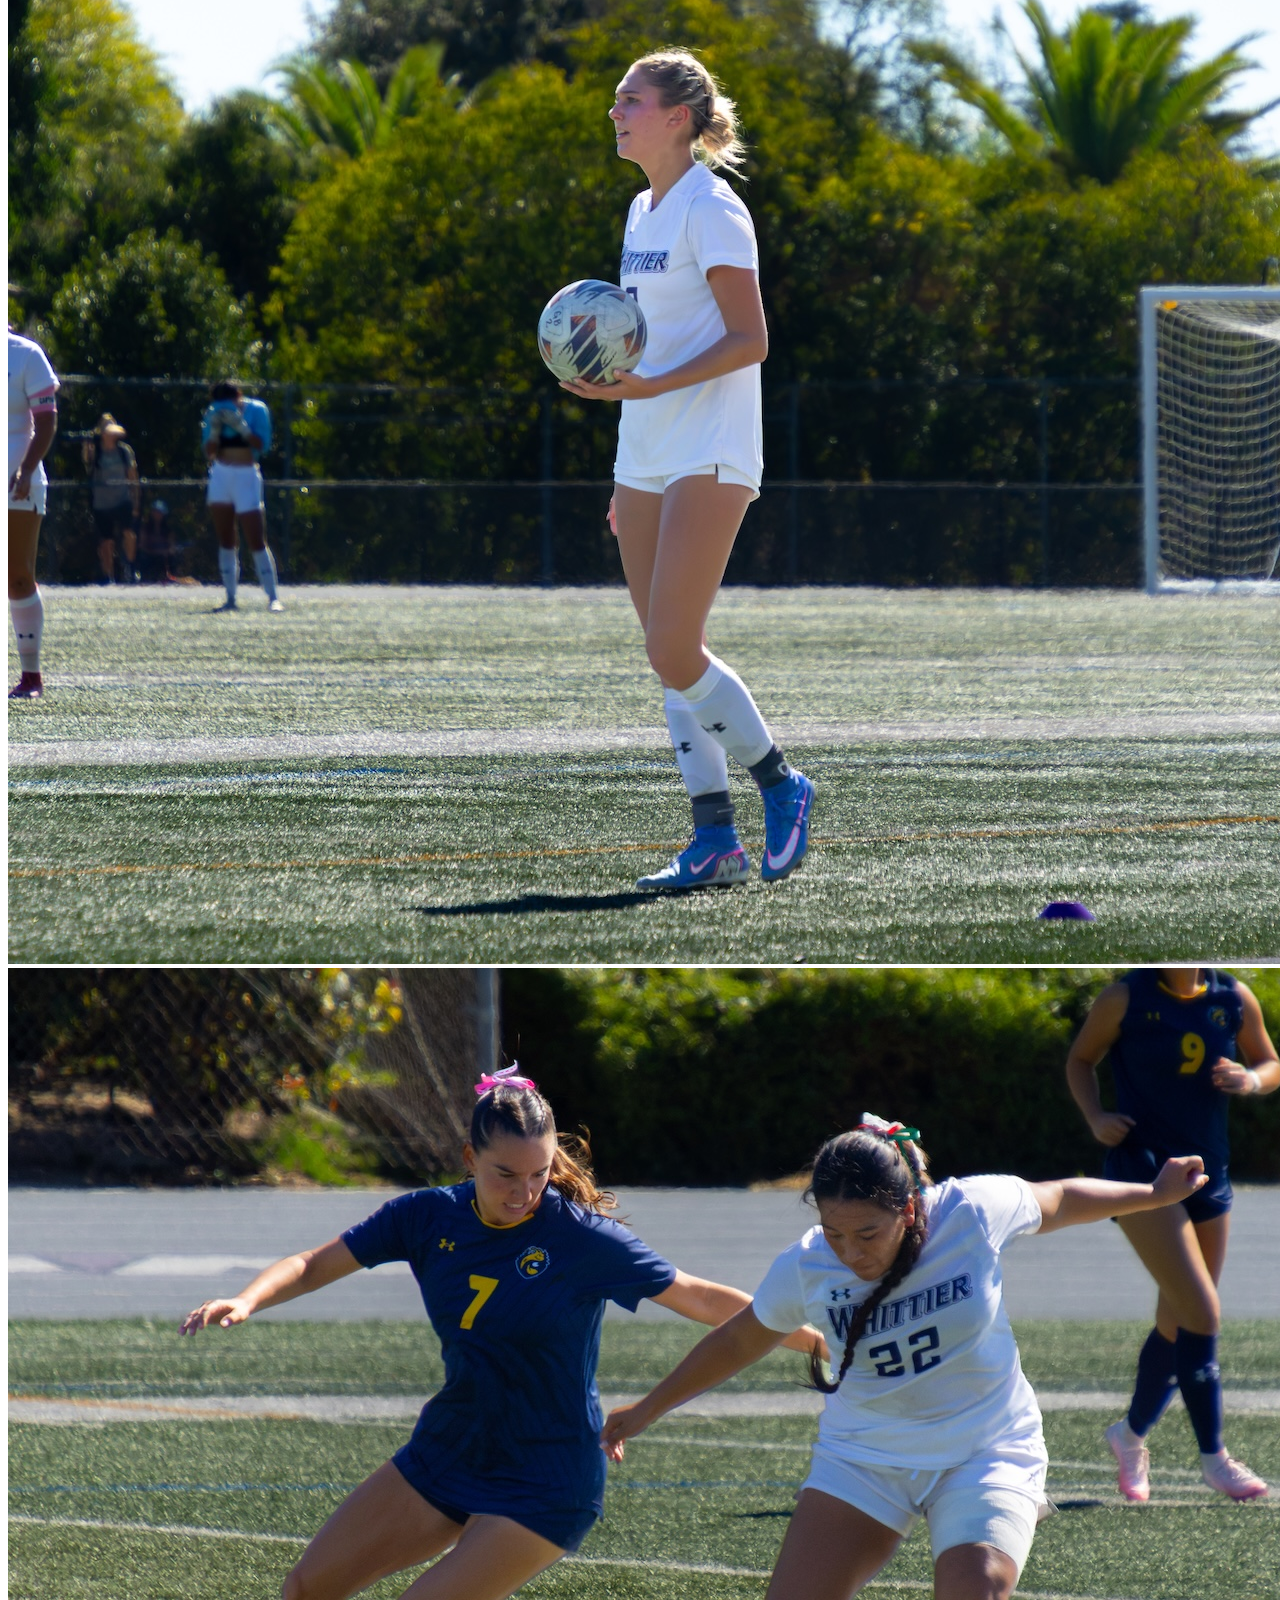
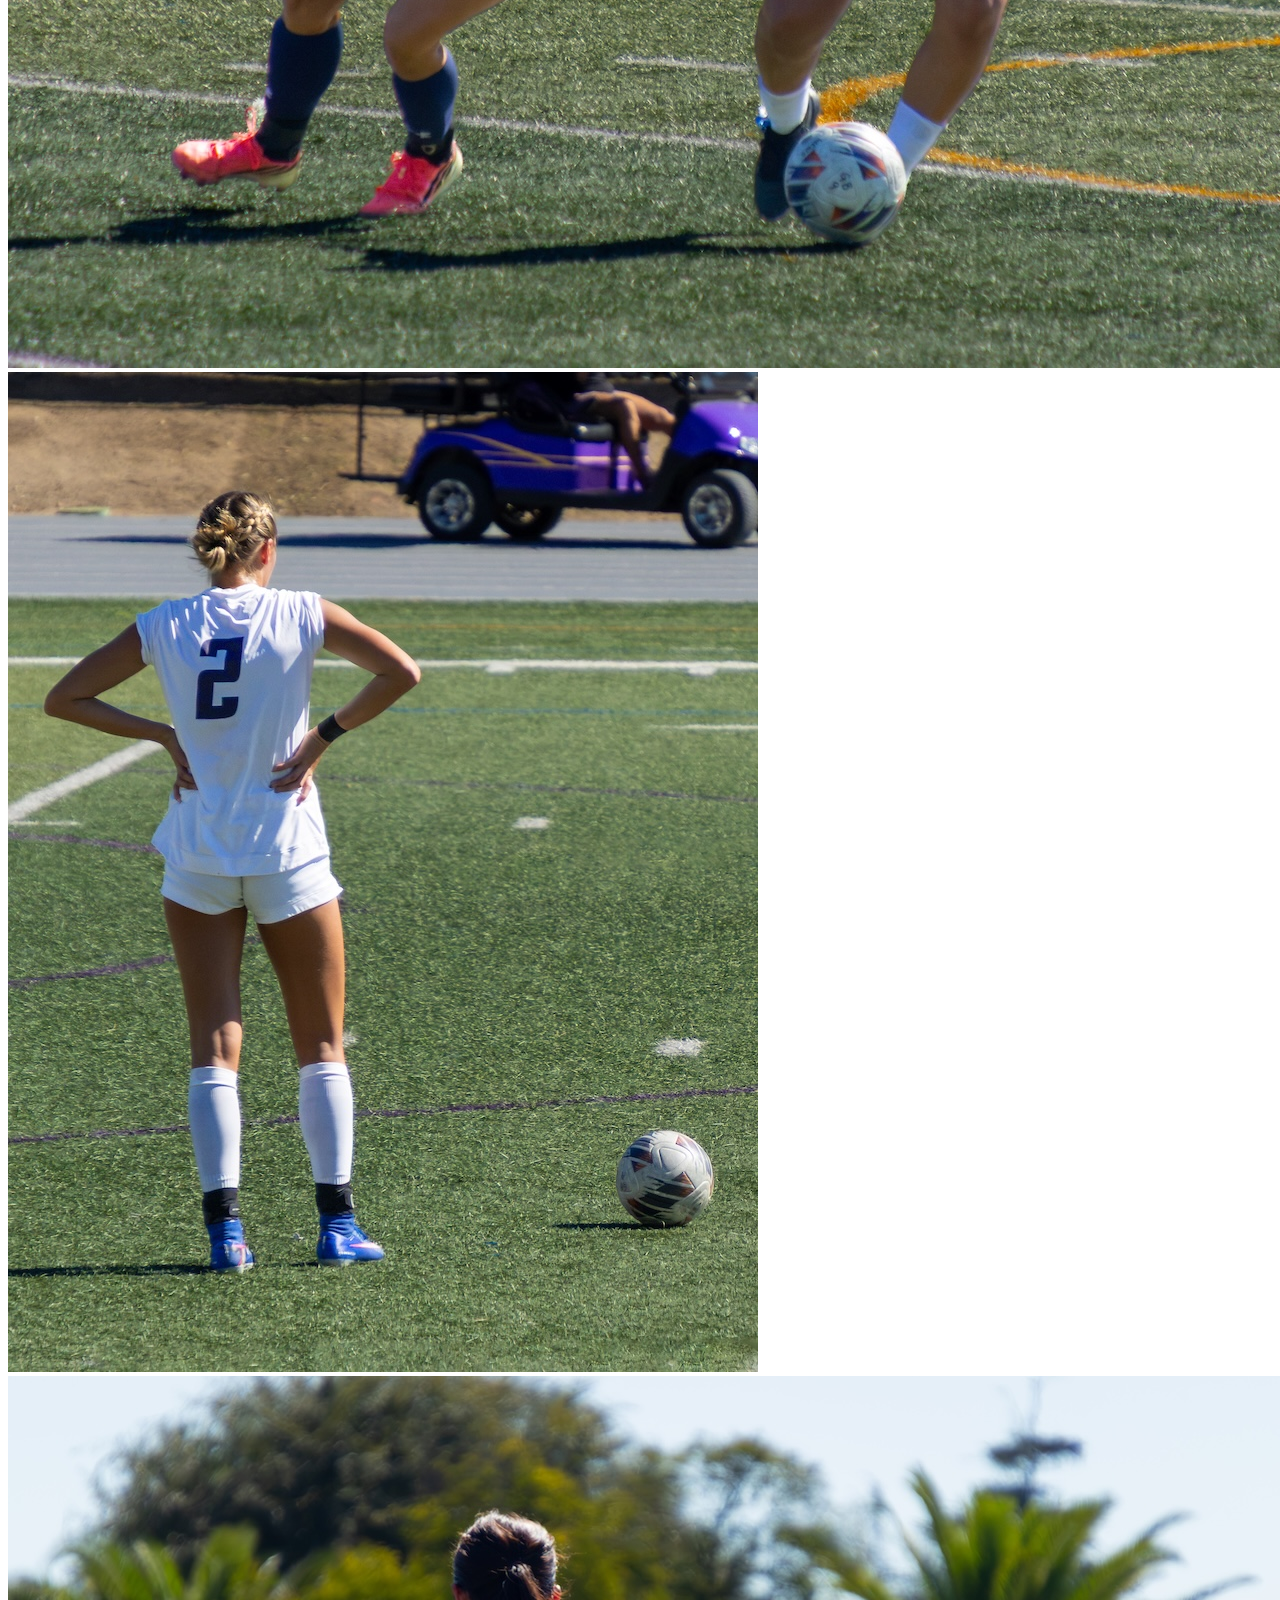
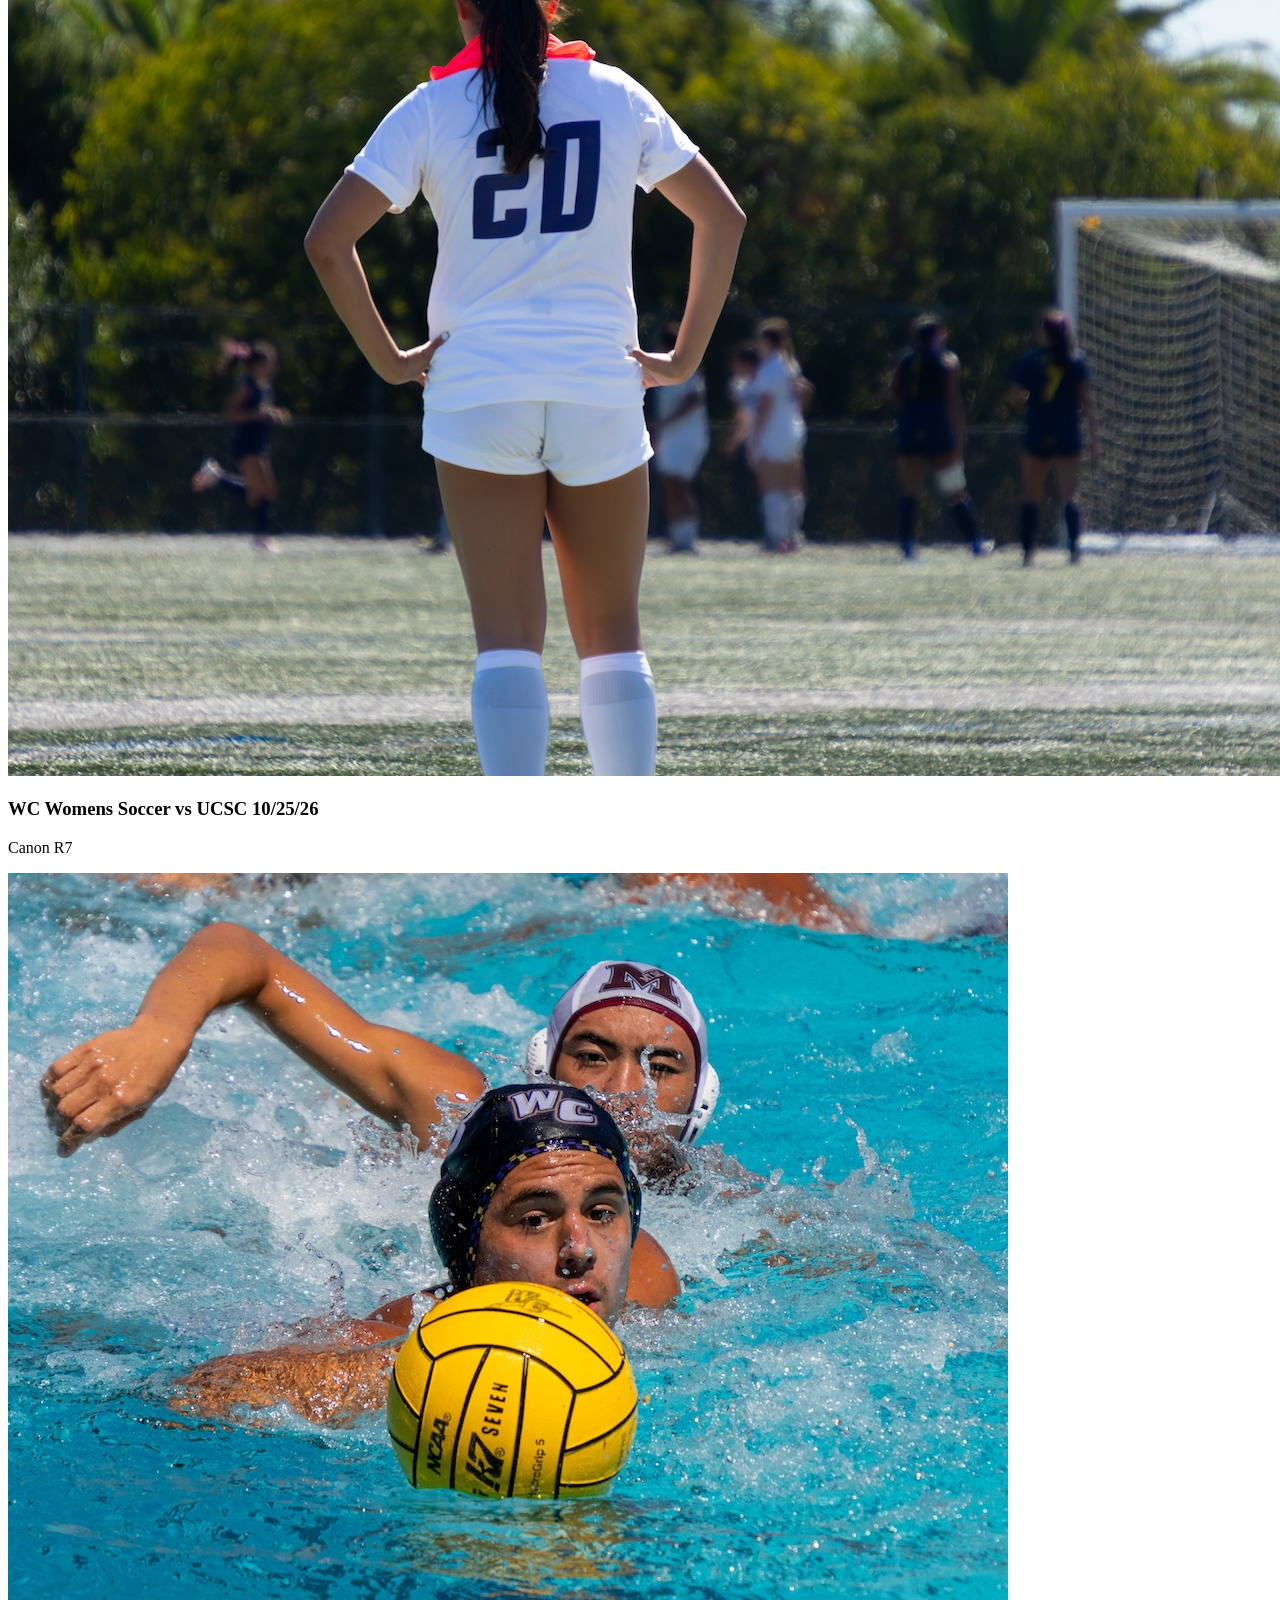
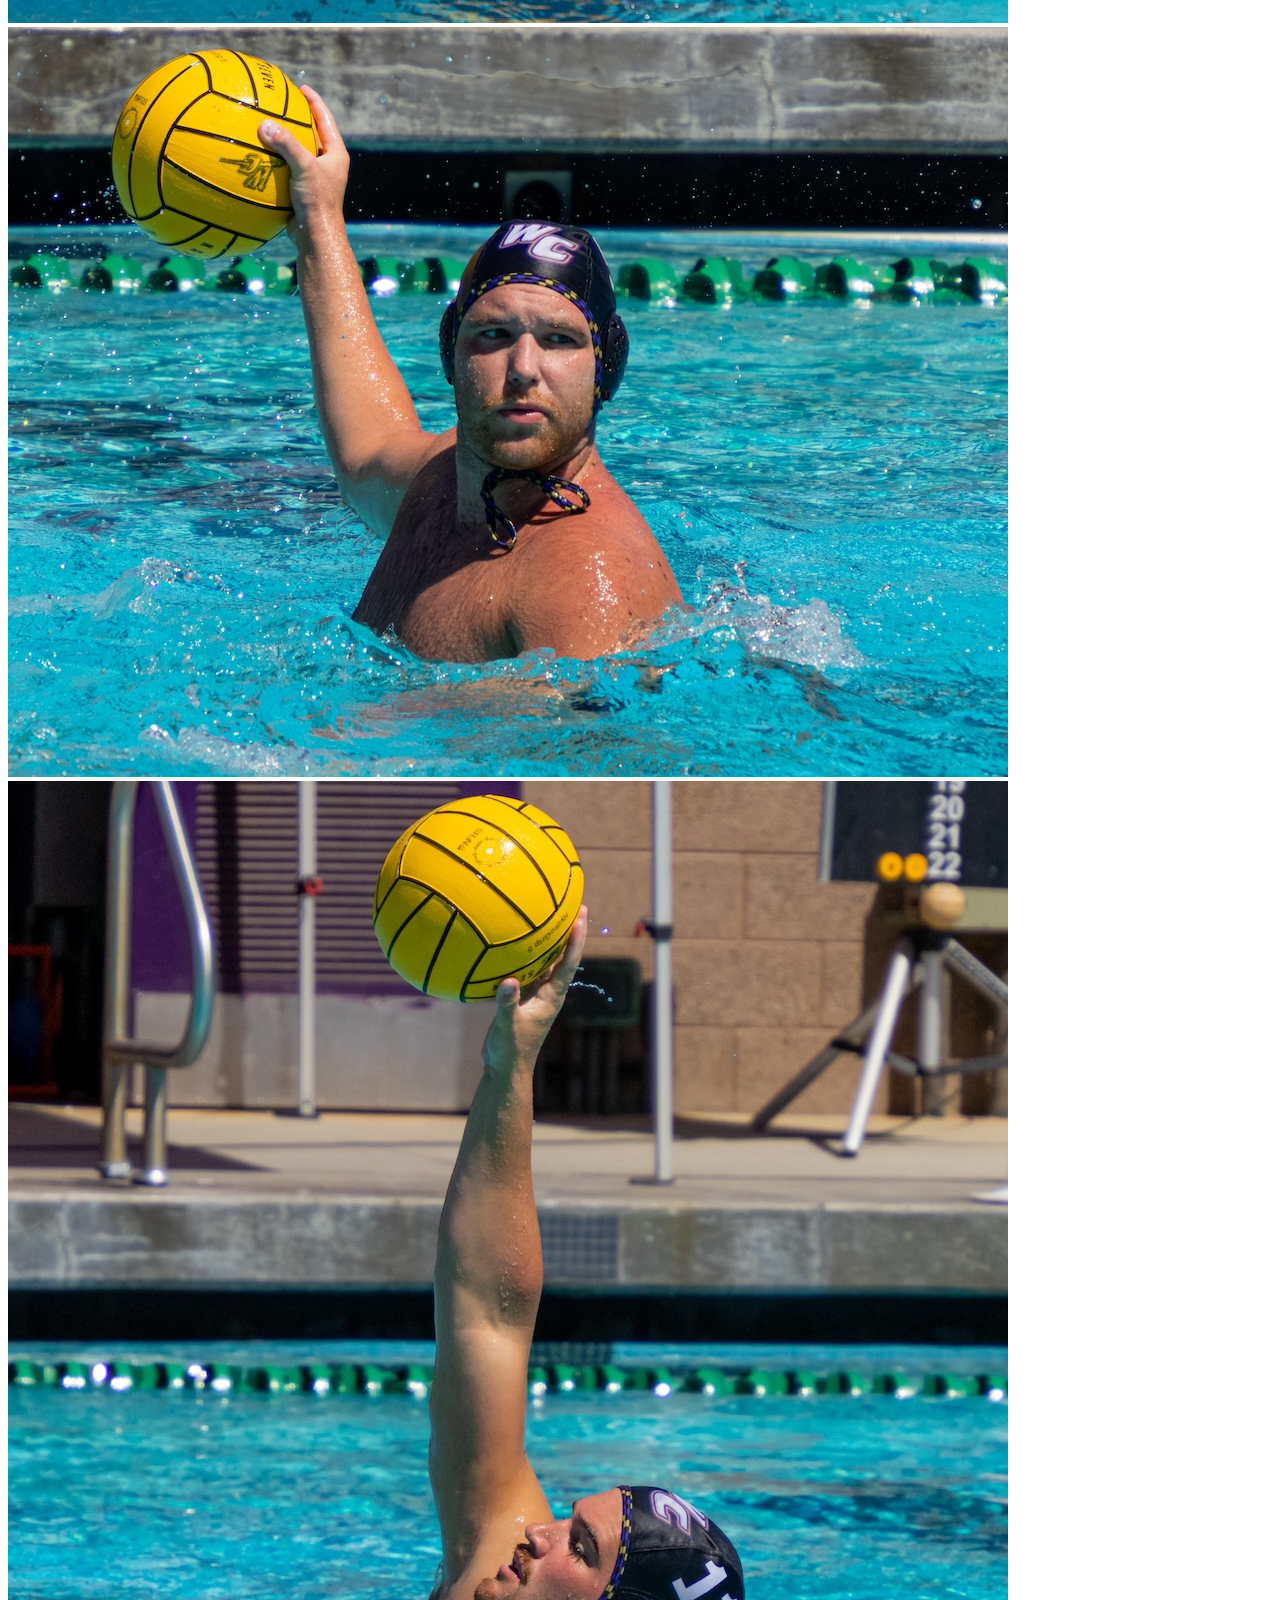
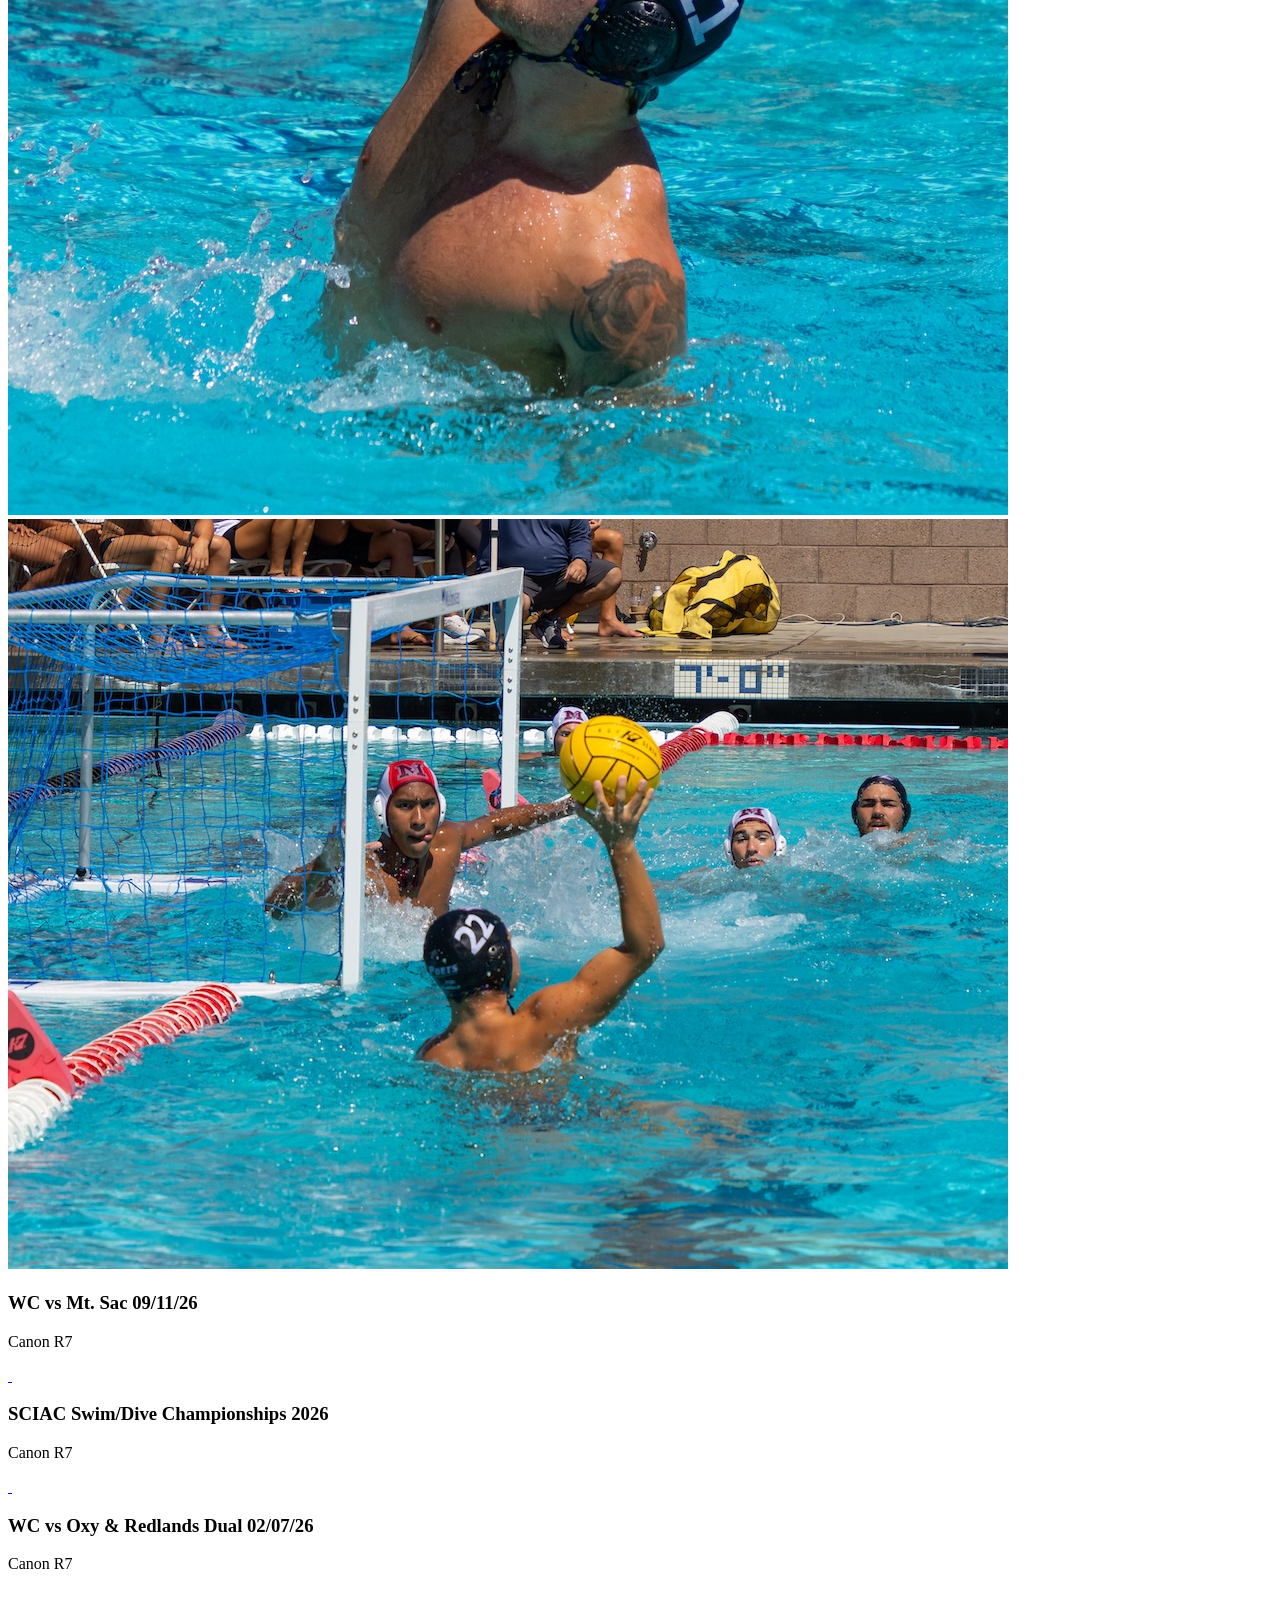
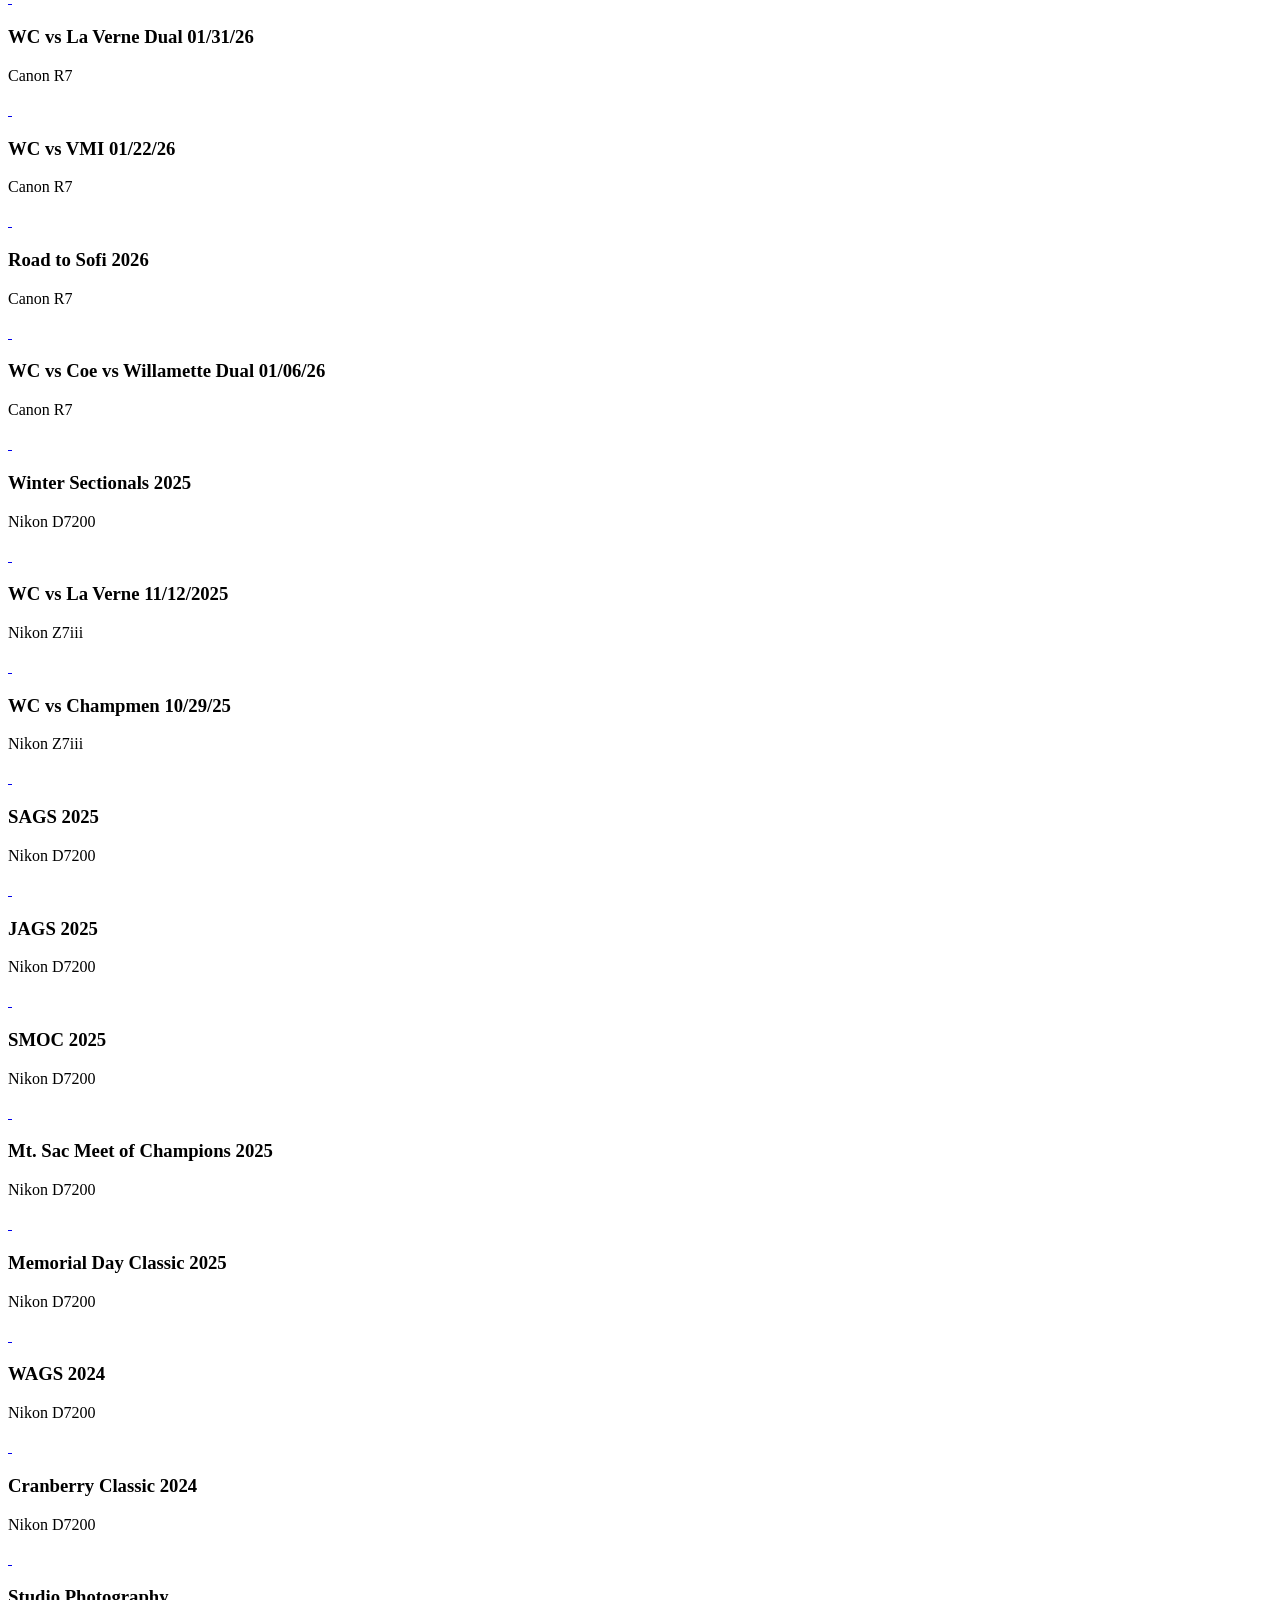
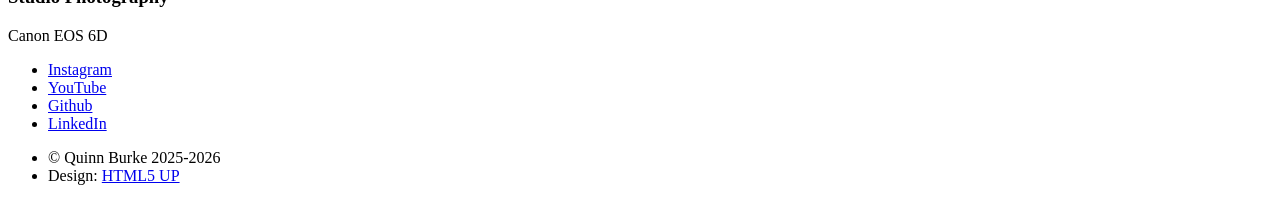
==== commit b6680d7d: "add wsco ucsc gallery" ====
--- a/public/portfolio.html
+++ b/public/portfolio.html
@@ -49,6 +49,21 @@
 						<h2>Recent Work</h2>
 						<div class="row">
 							<article class="col-6 col-12-xsmall work-item">
+								<div id="gallery-WSOC_UCSC_26" class="gallery-set">
+									<a href="data/portfolio/WSOC_UCSC_26/01.jpg" class="image fit no-lightbox thumb">
+										<img src="data/portfolio/WSOC_UCSC_26/thumbs/01.jpg" alt=""/>
+									</a>
+									<a href="data/portfolio/WSOC_UCSC_26/02.jpg"><img src="data/portfolio/WSOC_UCSC_26/thumbs/02.jpg" alt=""/></a>
+									<a href="data/portfolio/WSOC_UCSC_26/03.jpg"><img src="data/portfolio/WSOC_UCSC_26/thumbs/03.jpg" alt=""/></a>
+									<a href="data/portfolio/WSOC_UCSC_26/04.jpg"><img src="data/portfolio/WSOC_UCSC_26/thumbs/04.jpg" alt=""/></a>
+									<a href="data/portfolio/WSOC_UCSC_26/05.jpg"><img src="data/portfolio/WSOC_UCSC_26/thumbs/05.jpg" alt=""/></a>
+									<a href="data/portfolio/WSOC_UCSC_26/06.jpg"><img src="data/portfolio/WSOC_UCSC_26/thumbs/06.jpg" alt=""/></a>
+									<a href="data/portfolio/WSOC_UCSC_26/07.jpg"><img src="data/portfolio/WSOC_UCSC_26/thumbs/07.jpg" alt=""/></a>
+								</div>
+								<h3>WC Womens Soccer vs UCSC 10/25/26</h3>
+								<p>Canon R7</p>
+							</article>
+							<article class="col-6 col-12-xsmall work-item">
 								<div id="gallery-Mt.Sac-WP_26" class="gallery-set">
 									<a href="data/portfolio/Mt.Sac-WP_26/01.jpg" class="image fit no-lightbox thumb">
 										<img src="data/portfolio/Mt.Sac-WP_26/thumbs/01.jpg" alt=""/>
@@ -340,7 +355,14 @@
 			<script src="https://cdn.jsdelivr.net/npm/lightgallery@2.7.1/lightgallery.umd.min.js"></script>
 			<script src="https://cdn.jsdelivr.net/npm/lightgallery@2.7.1/plugins/thumbnail/lg-thumbnail.umd.min.js"></script>
 			<script src="https://cdn.jsdelivr.net/npm/lightgallery@2.7.1/plugins/zoom/lg-zoom.umd.min.js"></script>
-
+			
+			<script>
+			lightGallery(document.getElementById('gallery-WSOC_UCSC_26'), {
+				plugins: [lgZoom, lgThumbnail],
+				speed: 500,
+				download: false,
+			});
+			</script>
 			<script>
 			lightGallery(document.getElementById('gallery-Mt.Sac-WP_26'), {
 				plugins: [lgZoom, lgThumbnail],
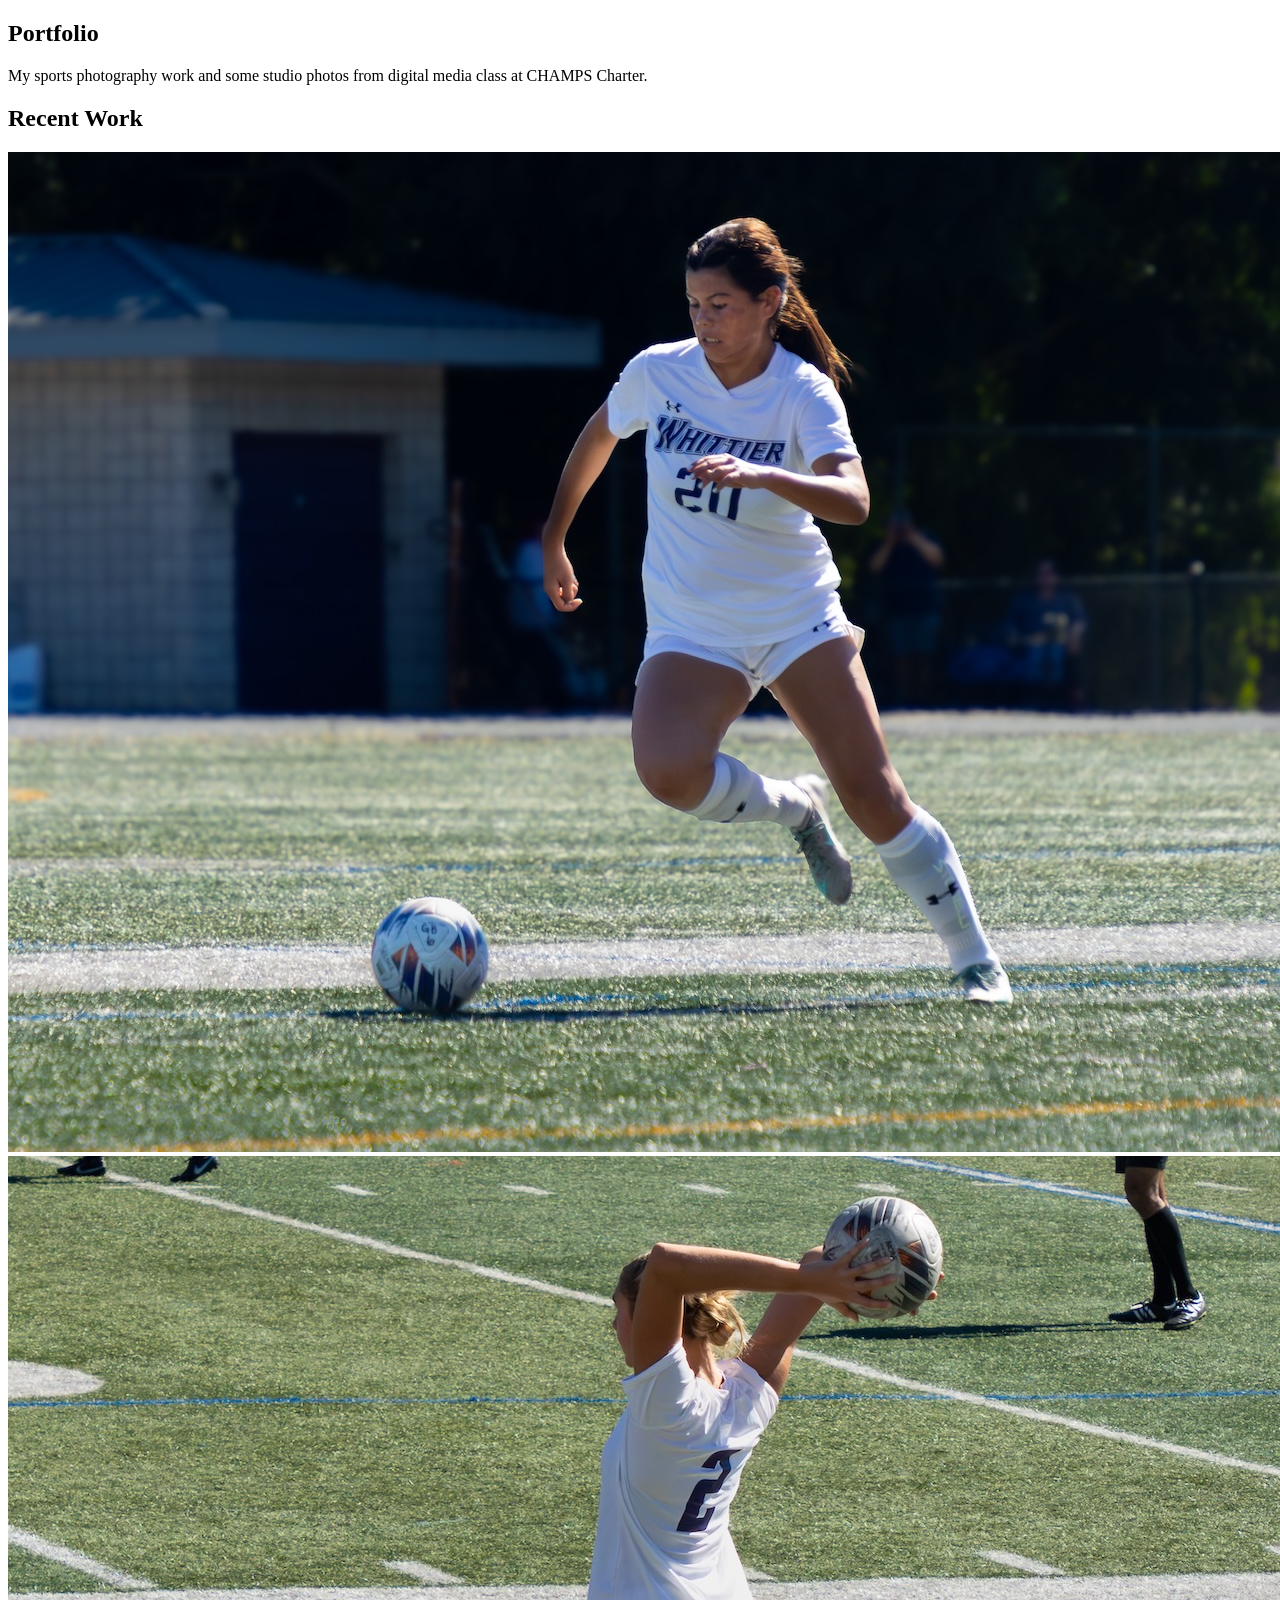
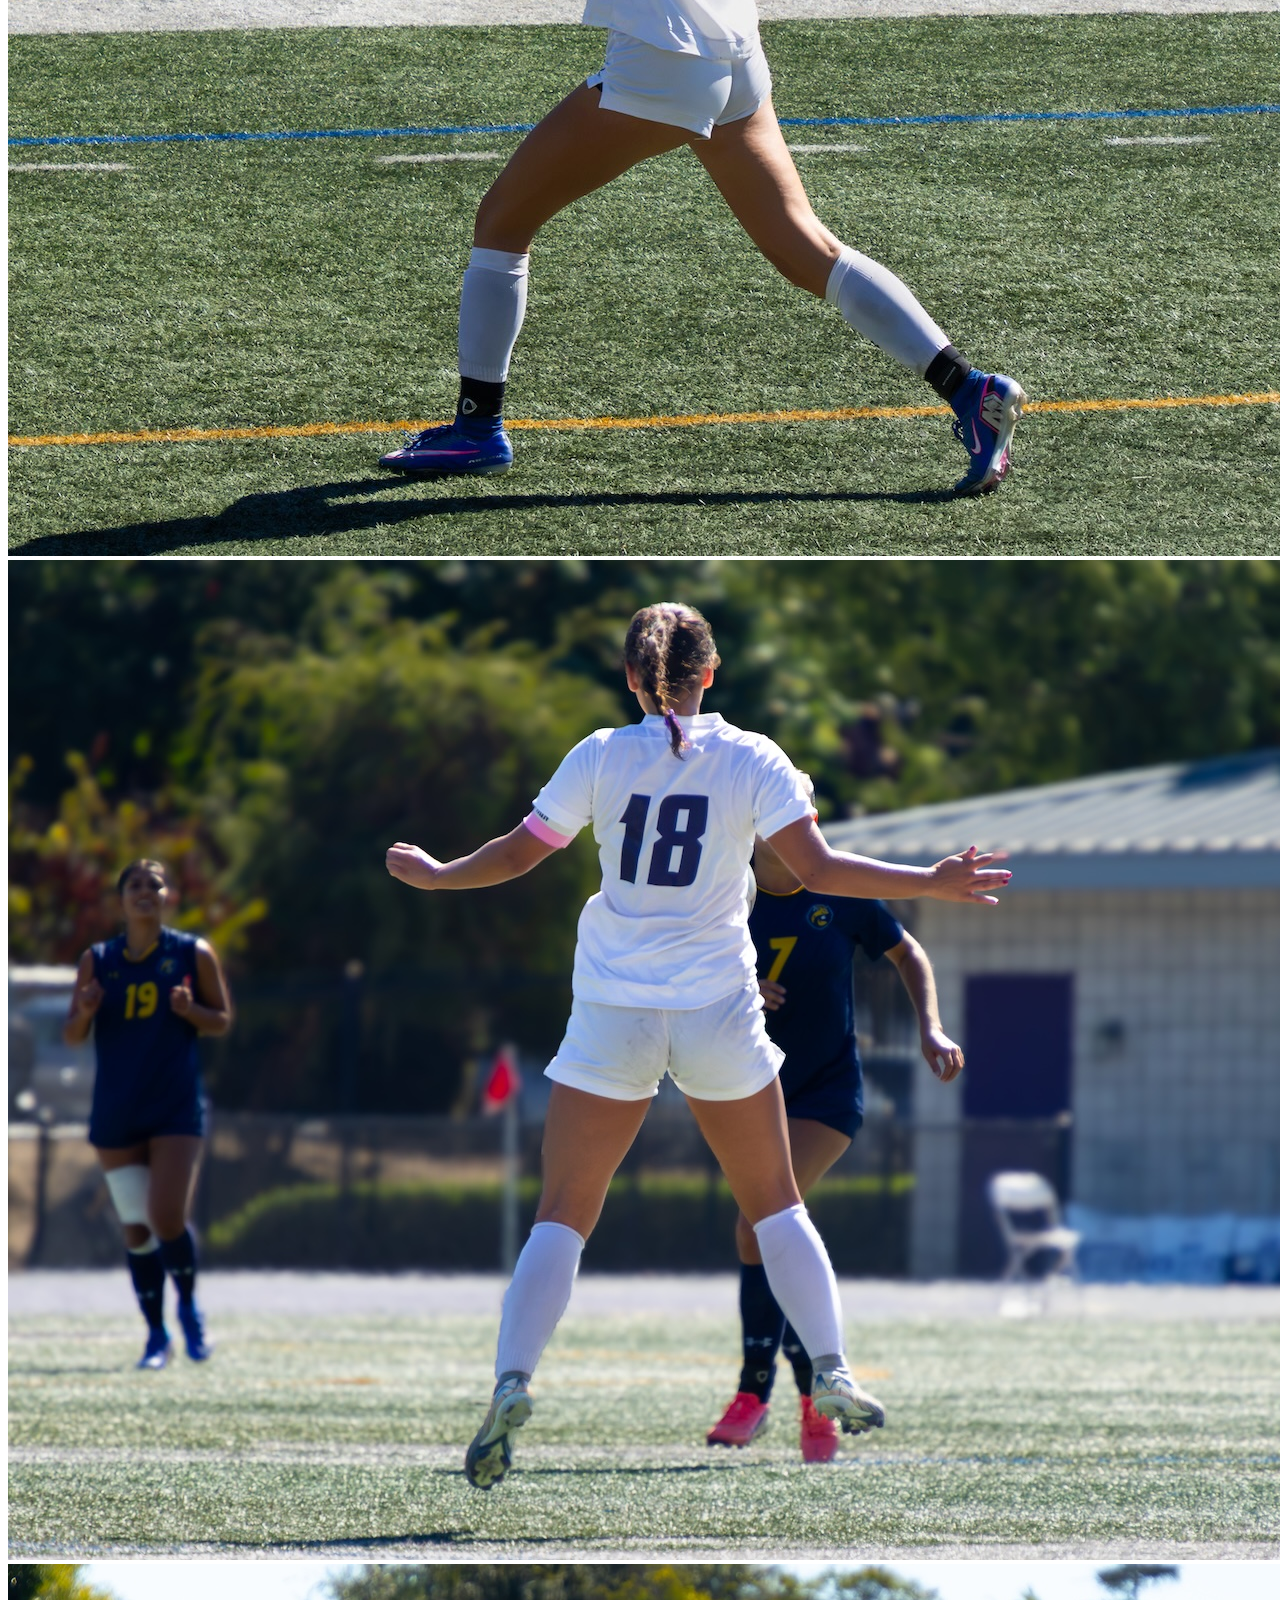
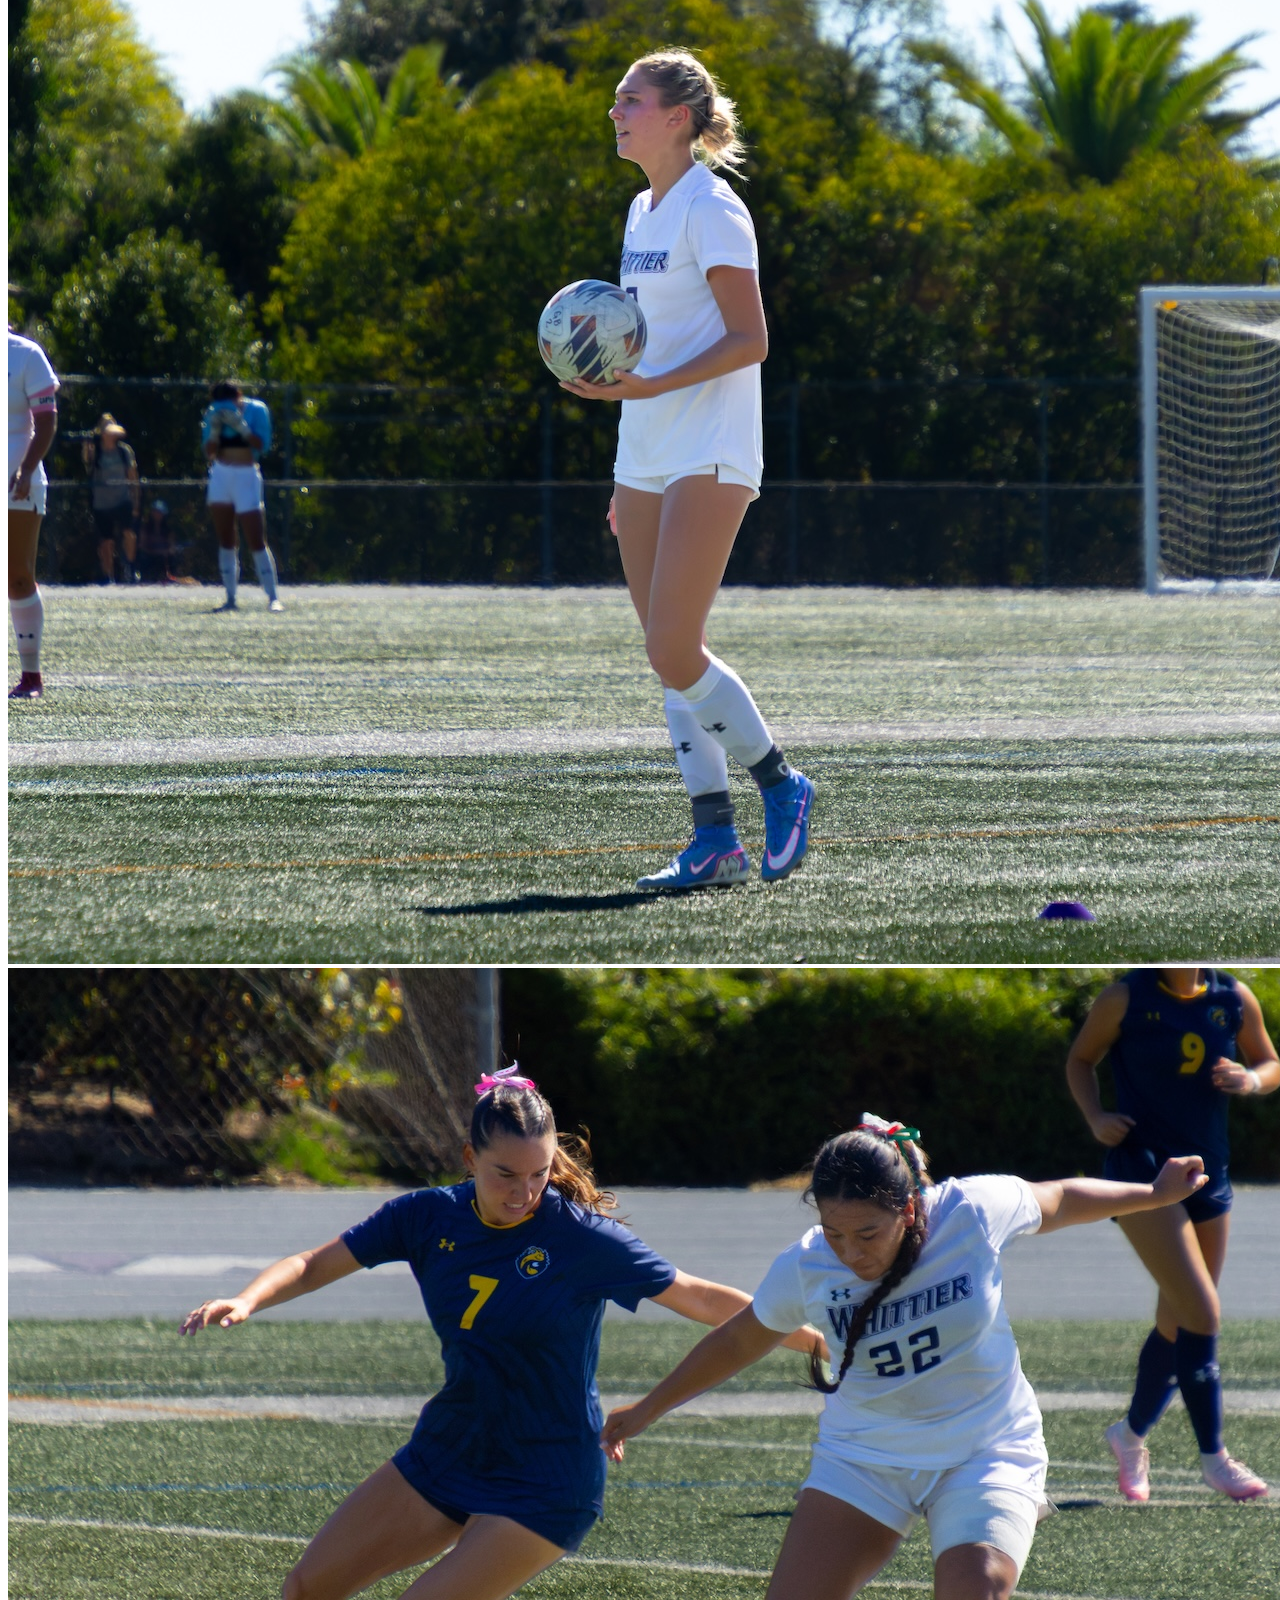
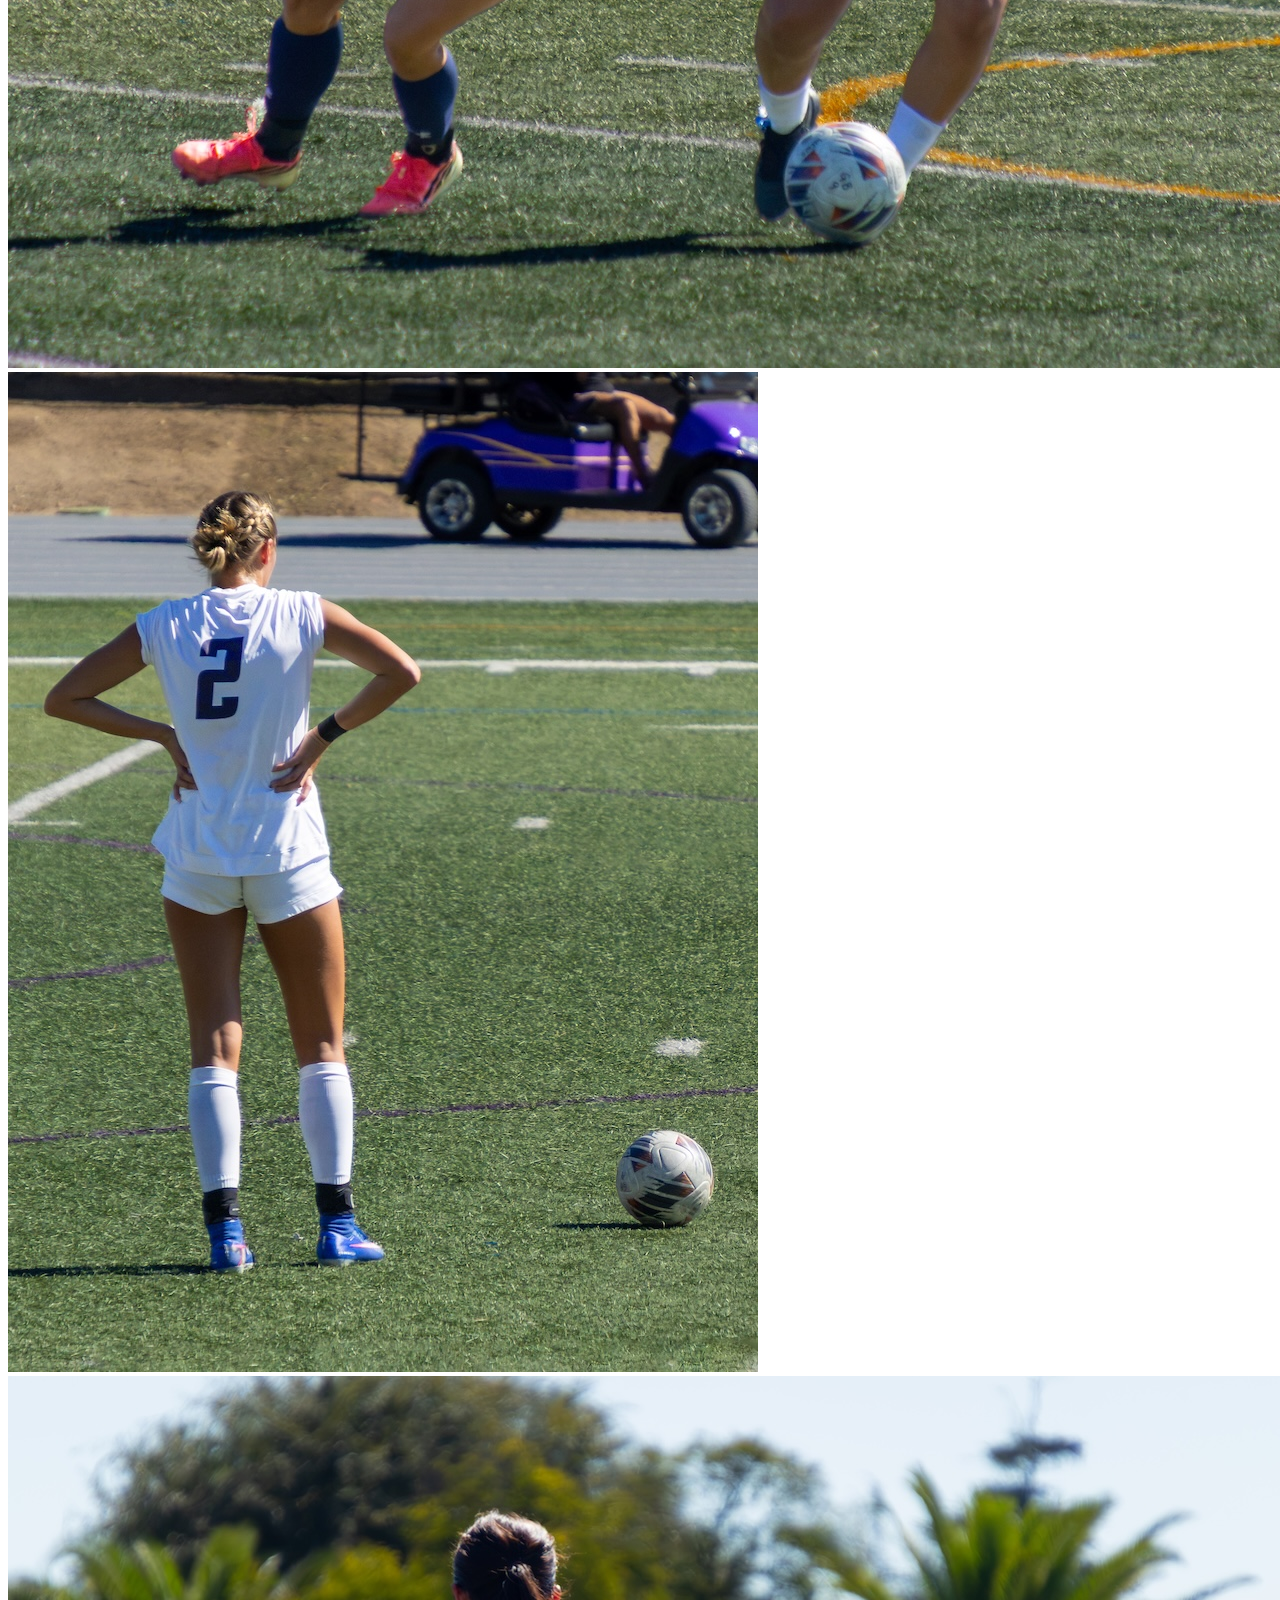
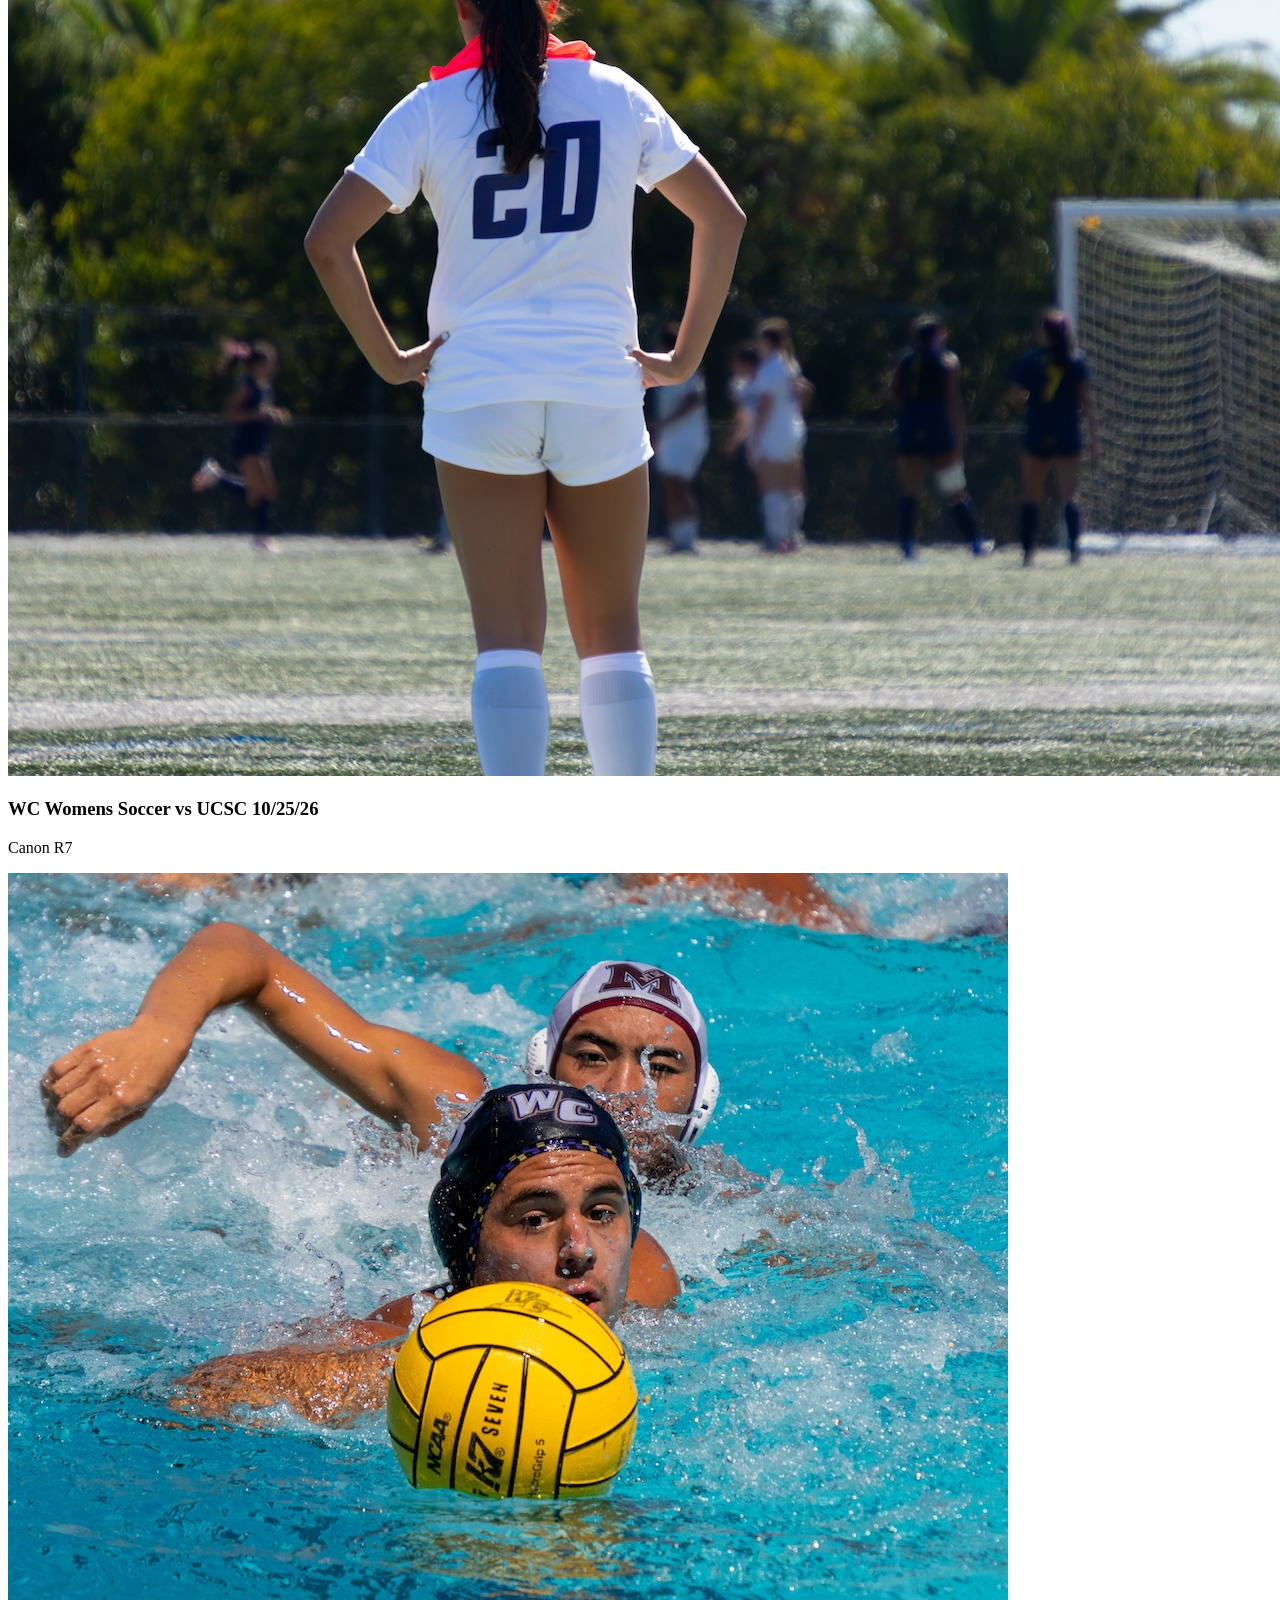
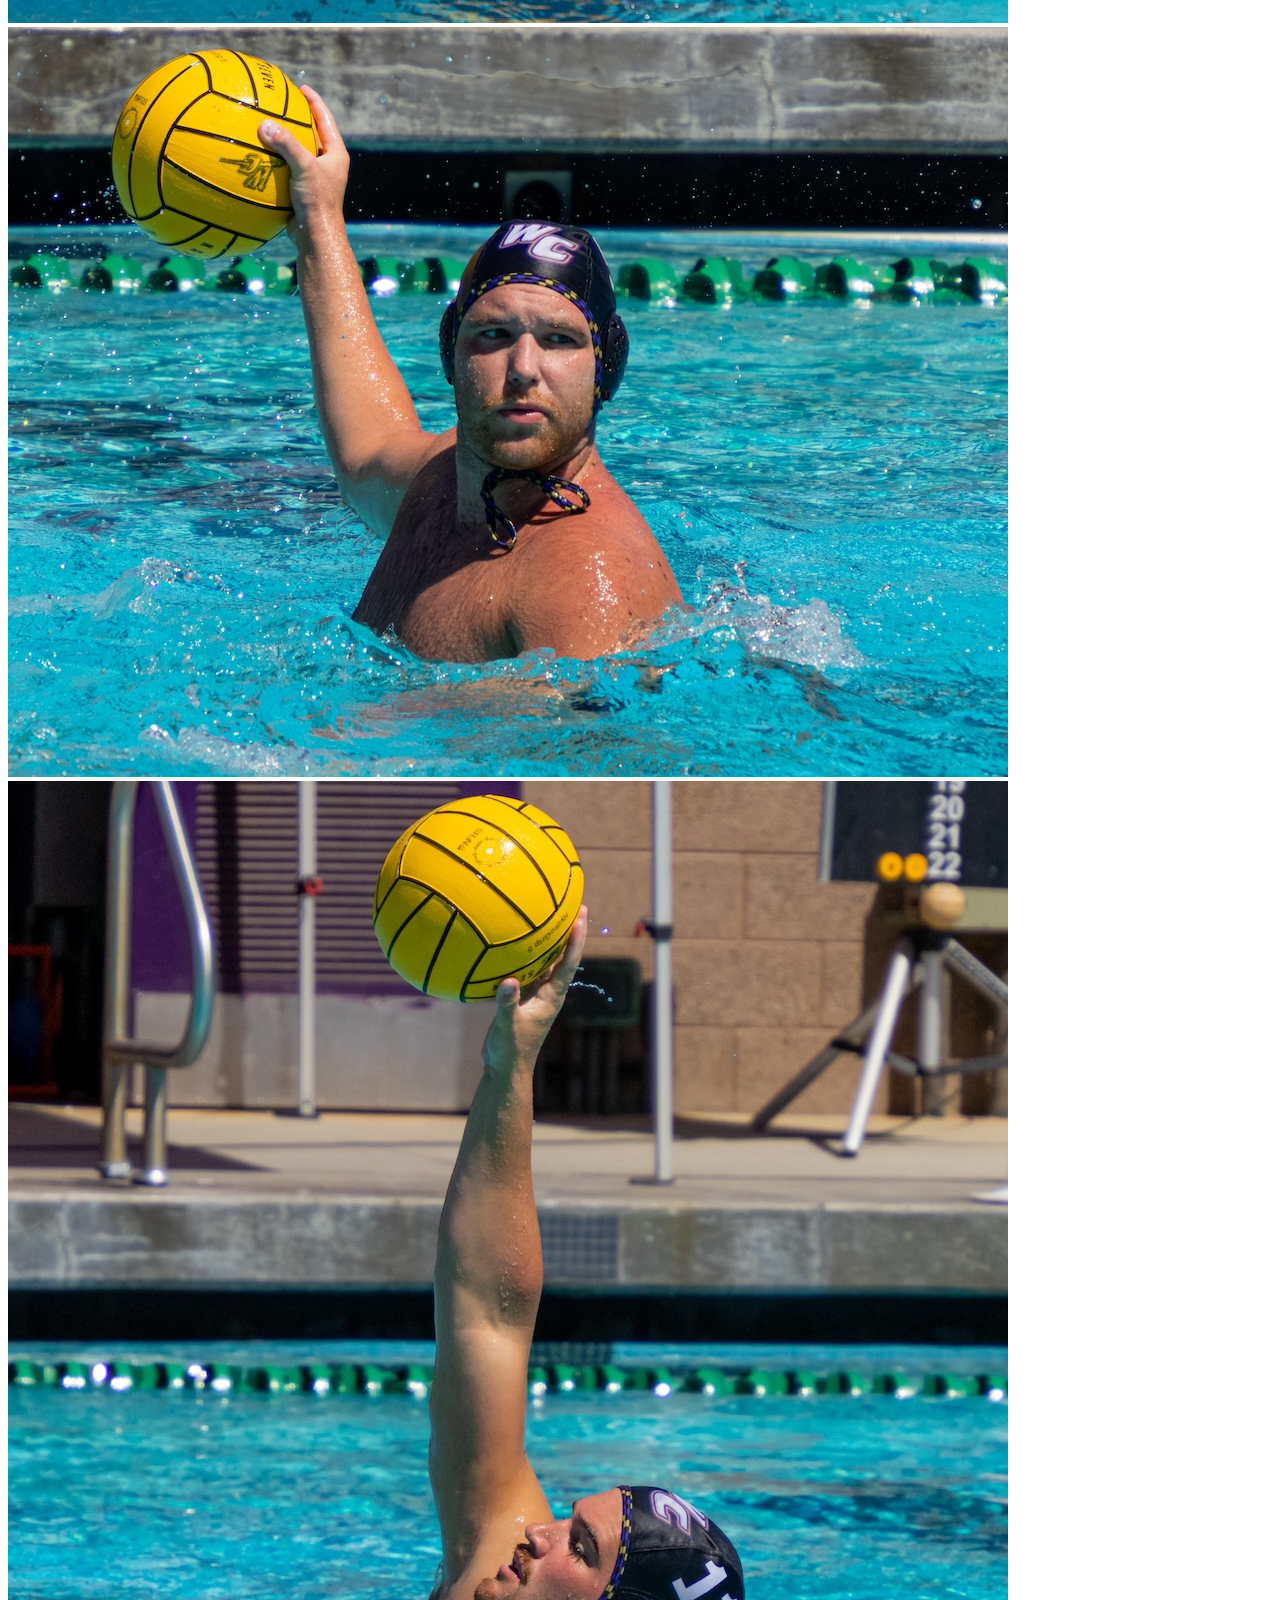
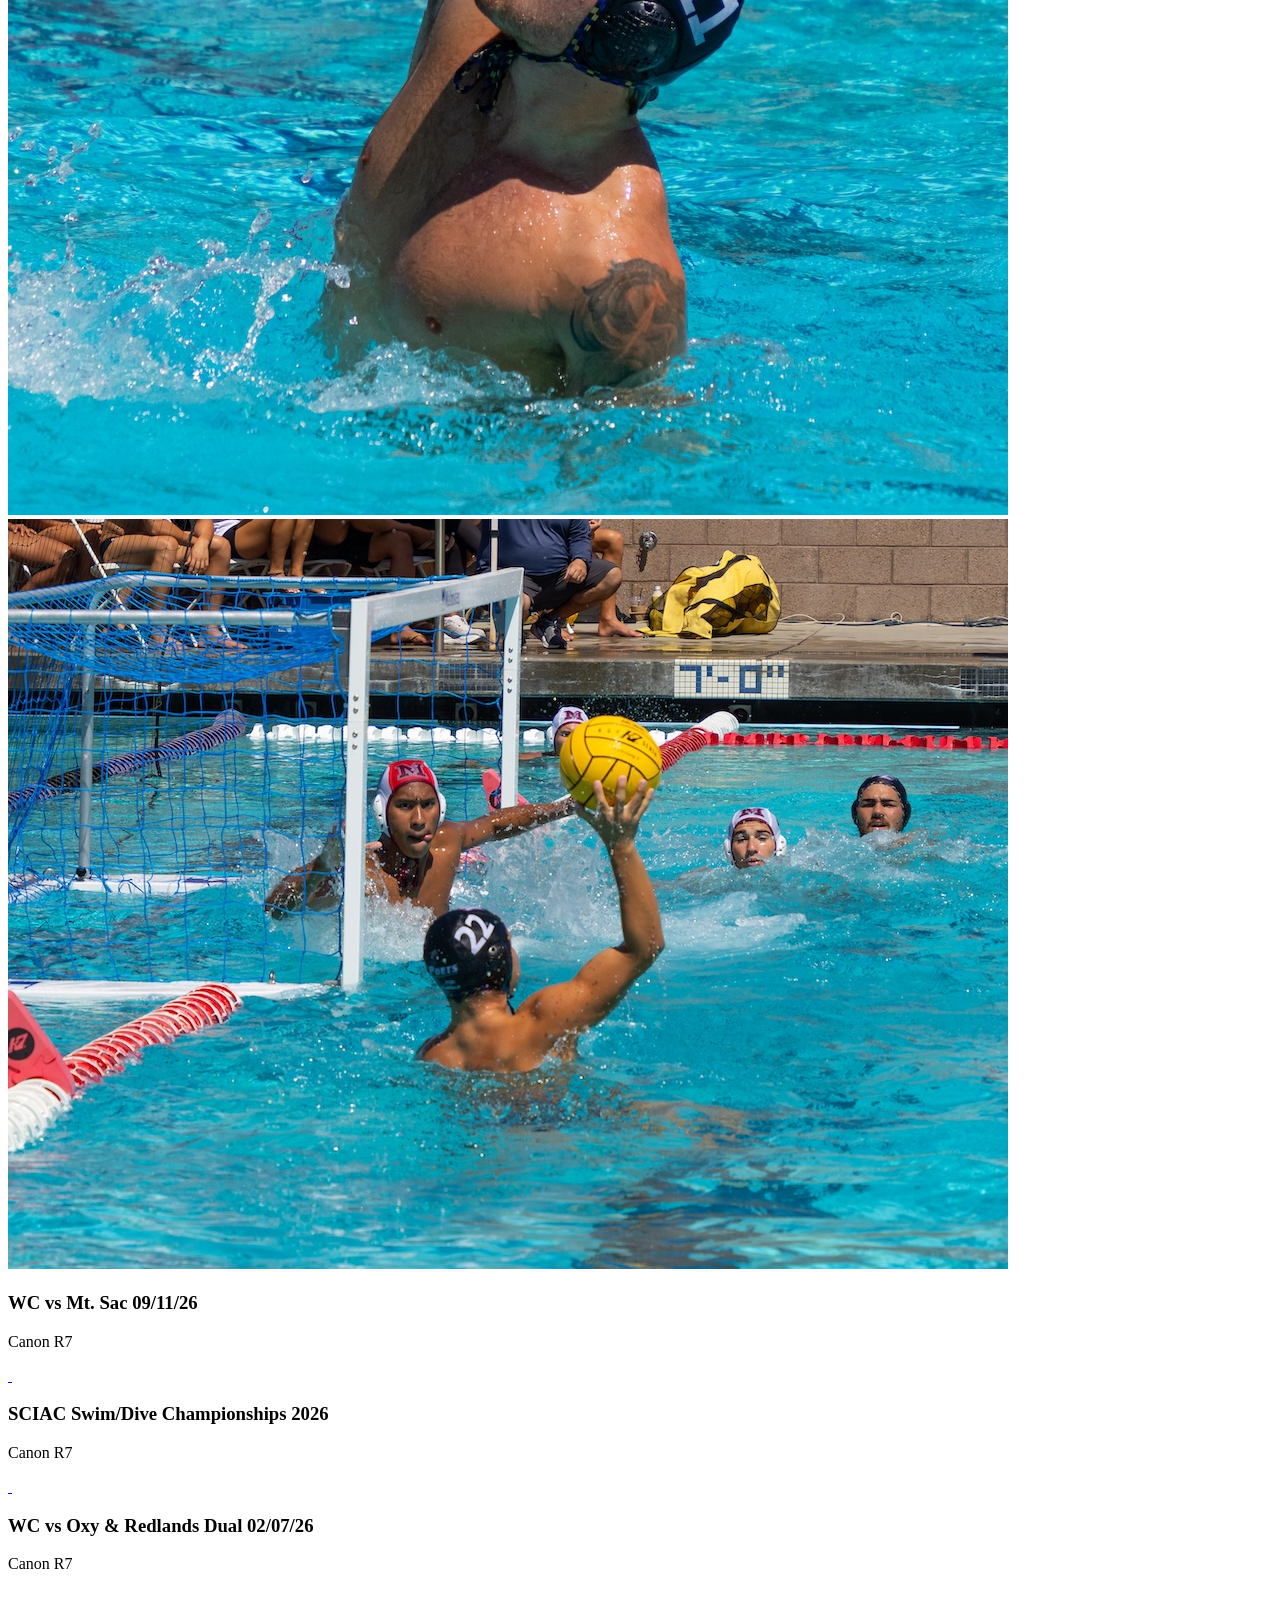
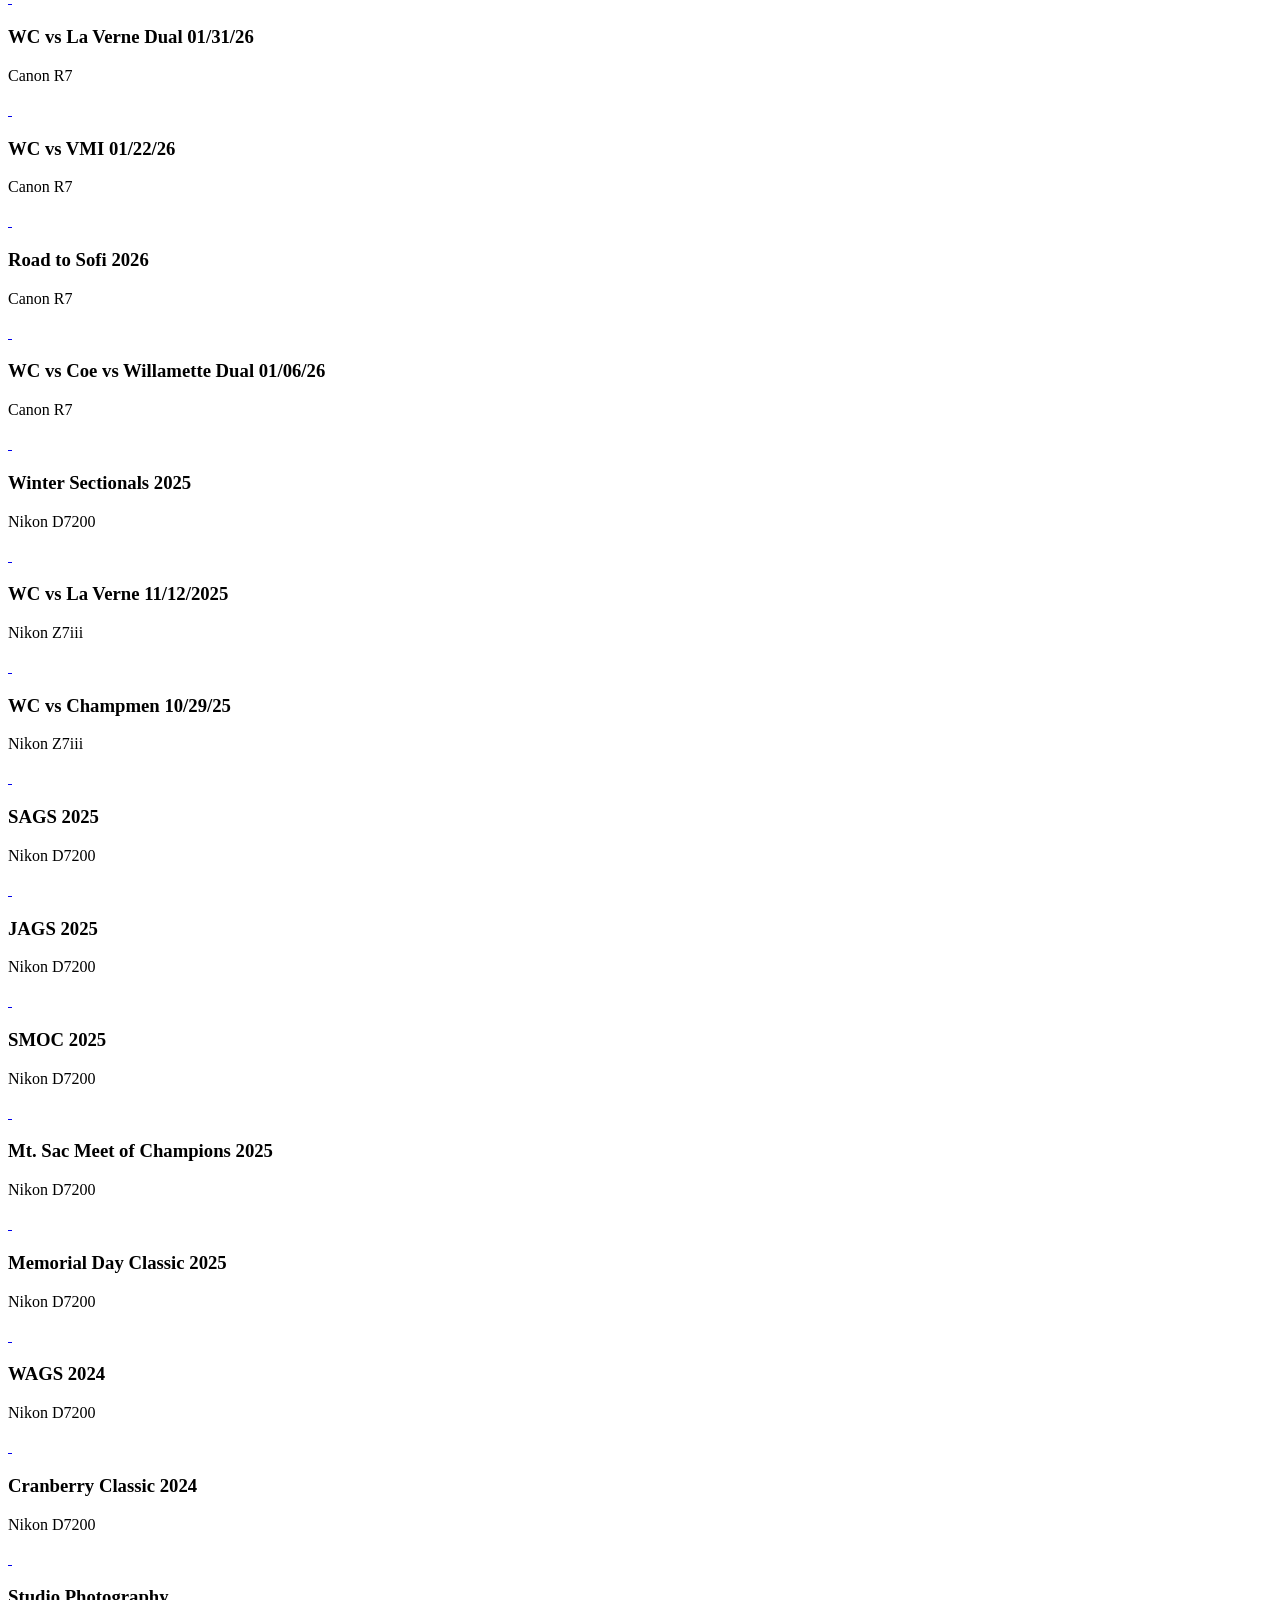
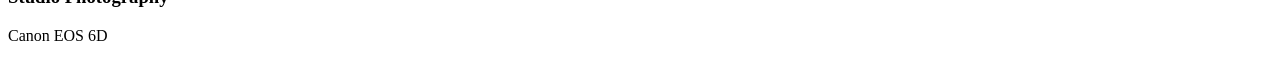
==== commit e6039b33: "server updates and added AEEC" ====
--- a/public/portfolio.html
+++ b/public/portfolio.html
@@ -15,12 +15,12 @@
 		<script src="https://ajax.googleapis.com/ajax/libs/jquery/1.11.0/jquery.min.js"></script>
 		<script>
             jQuery(document).ready(function() {
-                jQuery("#header-content").load("header.html");
+                jQuery("#header-content").load("header");
             });
 		</script>
 		<script>
             jQuery(document).ready(function() {
-                jQuery("#footer-content").load("footer.html");
+                jQuery("#footer-content").load("footer");
             });
 		</script>
 	</head>
